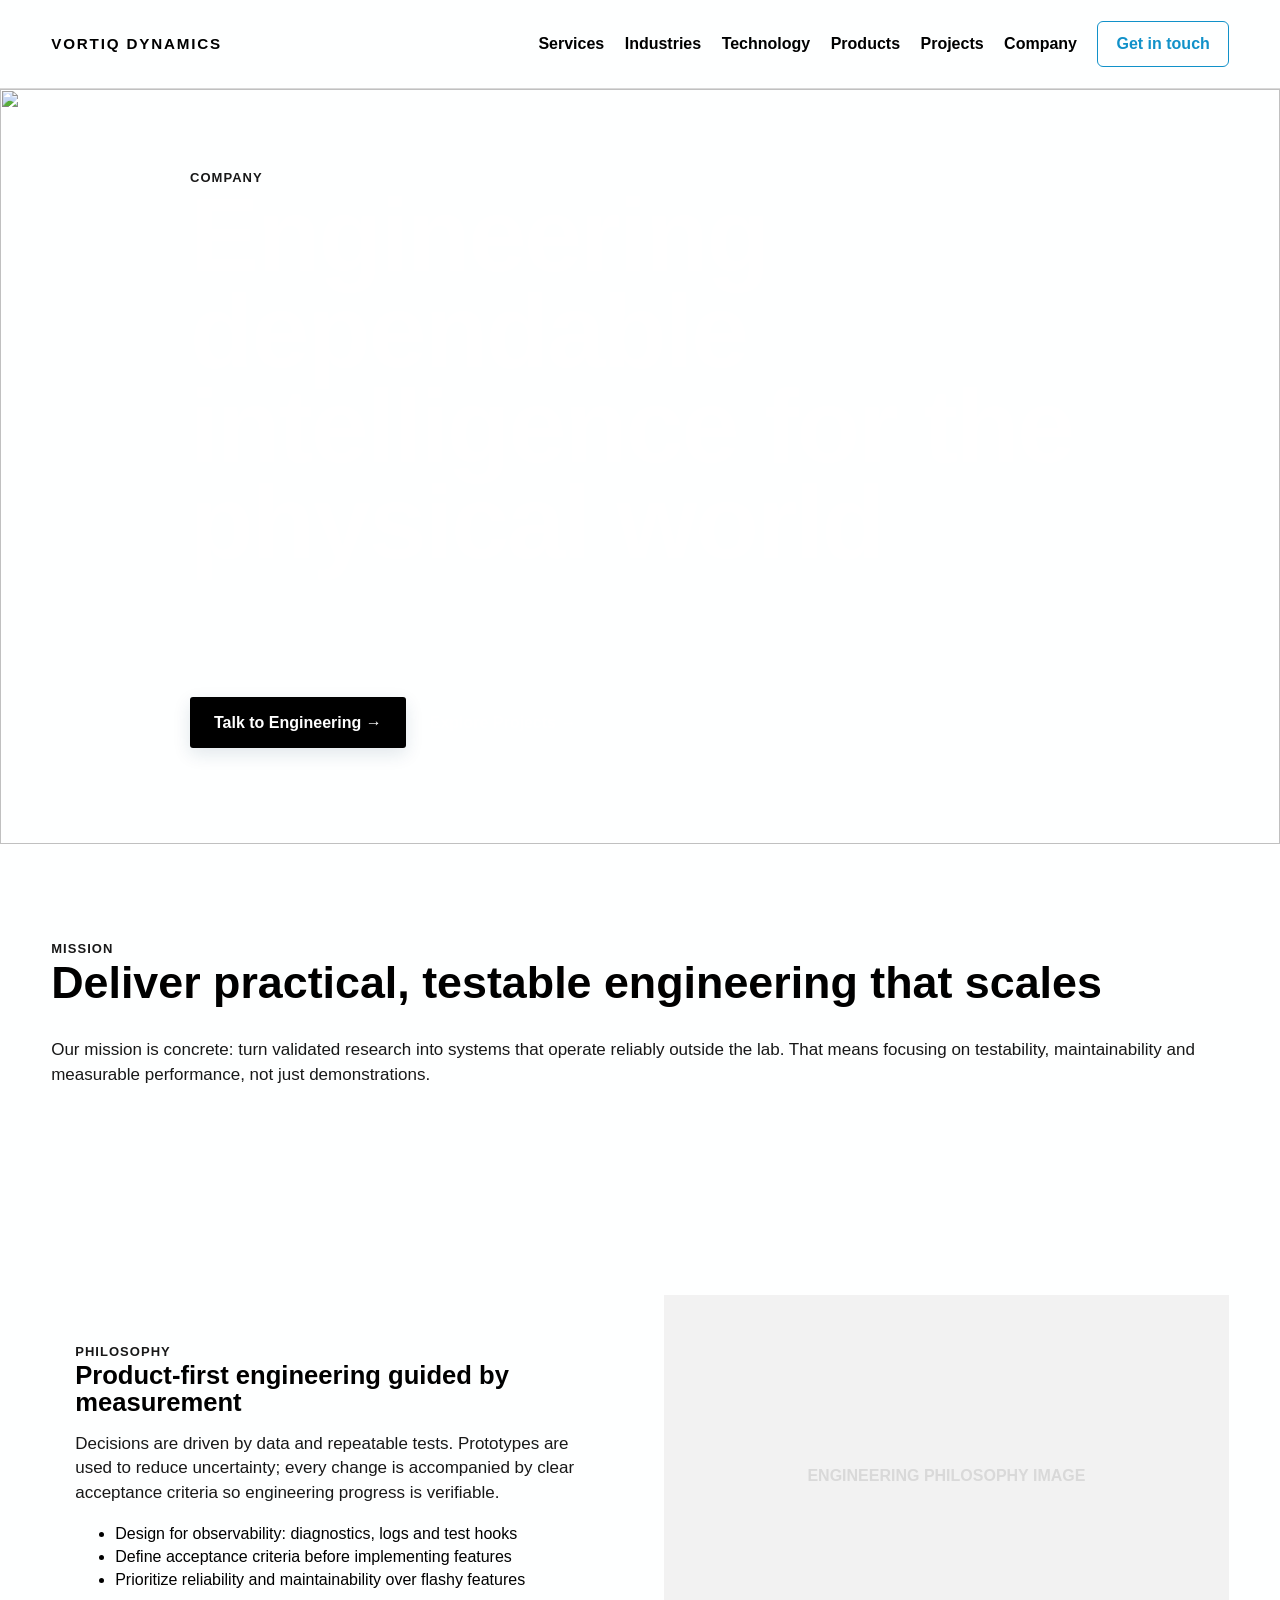
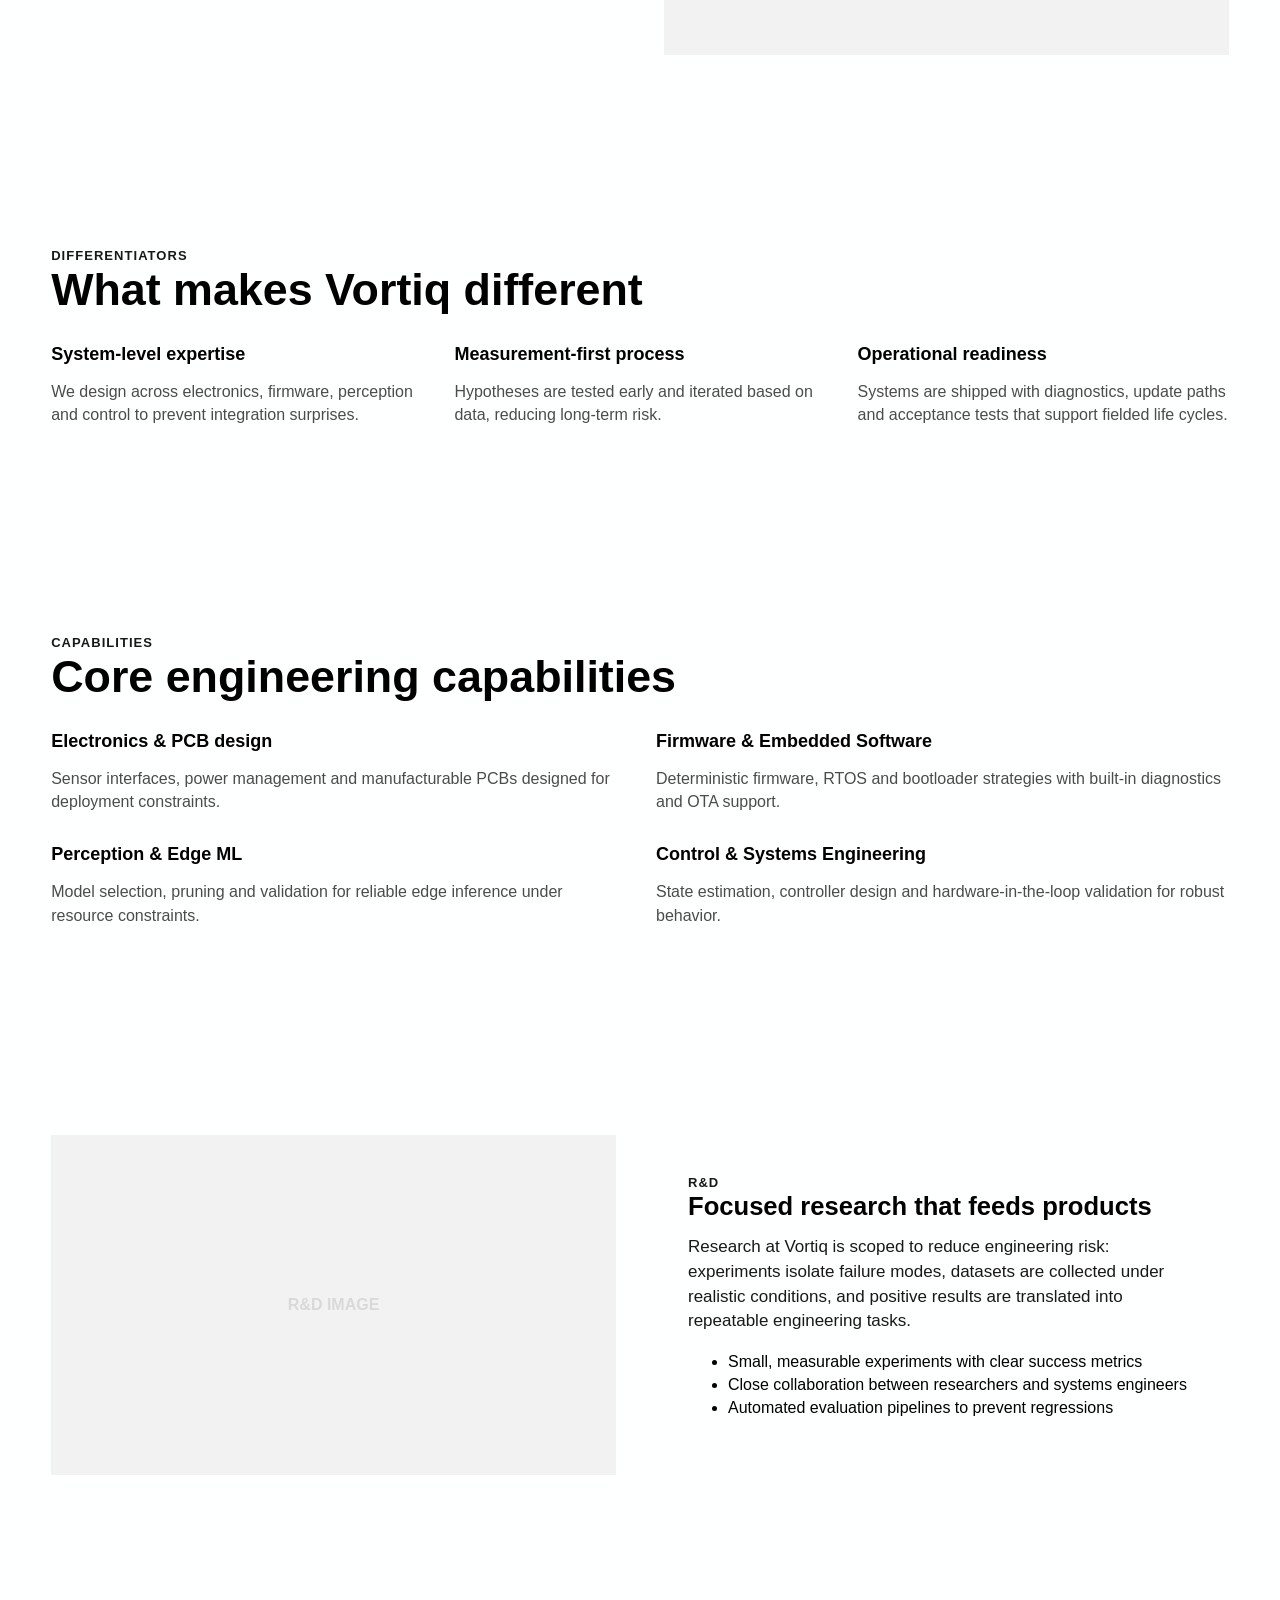
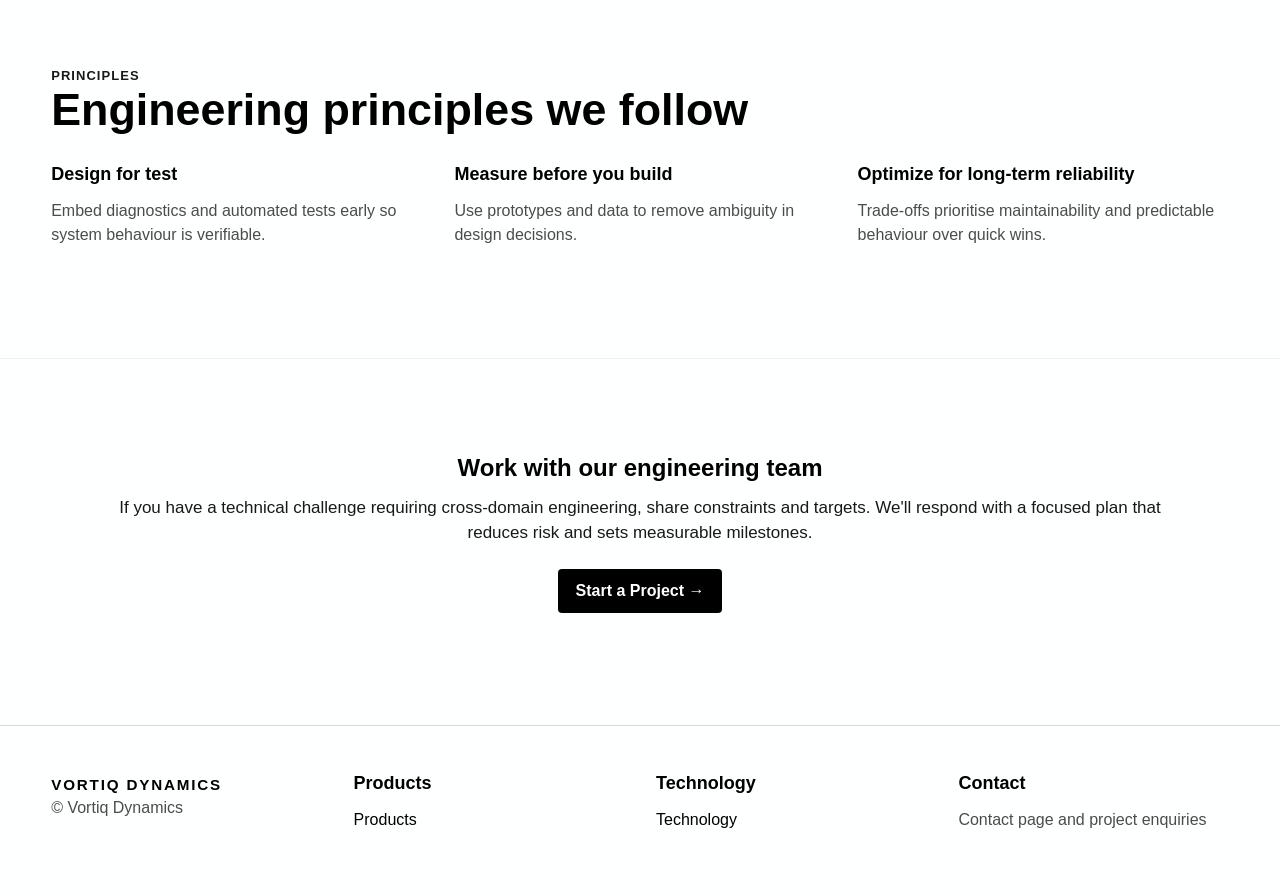
==== company.html @ 0e13fa09 "Update responsive navbar v3" ====
﻿<!doctype html>
<html lang="en">
<head>
  <meta charset="utf-8">
  <meta name="viewport" content="width=device-width,initial-scale=1">
  <title>Company — Vortiq Dynamics</title>
  <meta name="description" content="Vortiq Dynamics: mission, engineering philosophy, R&D approach and principles for building dependable engineered systems.">
  <link rel="stylesheet" href="css/style.css">
</head>
<body>
 <header class="site-header" role="banner">
    <div class="container site-header__inner">
      <div class="site-brand"><a href="index.html">VORTIQ DYNAMICS</a></div>

      <nav class="site-nav" role="navigation" aria-label="Primary navigation">
        <div class="nav-item has-dropdown">
          <button class="nav-link nav-trigger" type="button" aria-expanded="false" aria-controls="services-menu">
            Services
            <!--<span class="nav-chevron" aria-hidden="true">▾</span>-->
          </button>

          <div id="services-menu" class="mega-menu mega-menu--services" role="menu" aria-label="Services menu">
            <div class="mega-menu__left">
              <button class="mega-menu__item is-active" type="button" data-target="panel-electronics" aria-label="Electronic and hardware services">
                Electronics &amp; Hardware
                <span aria-hidden="true">→</span>
              </button>
              <button class="mega-menu__item" type="button" data-target="panel-embedded" aria-label="Embedded systems services">
                Embedded Systems
                <span aria-hidden="true">→</span>
              </button>
              <button class="mega-menu__item" type="button" data-target="panel-ai" aria-label="AI and perception services">
                AI &amp; Perception
                <span aria-hidden="true">→</span>
              </button>
              <button class="mega-menu__item" type="button" data-target="panel-robotics" aria-label="Robotics and control services">
                Robotics &amp; Control
                <span aria-hidden="true">→</span>
              </button>
              <button class="mega-menu__item" type="button" data-target="panel-connectivity" aria-label="Connectivity and edge services">
                Connectivity &amp; Edge
                <span aria-hidden="true">→</span>
              </button>
              <button class="mega-menu__item" type="button" data-target="panel-software" aria-label="Software and platforms services">
                Software &amp; Platforms
                <span aria-hidden="true">→</span>
              </button>
            </div>

            <div class="mega-menu__right">
              <div id="panel-electronics" class="mega-menu__panel is-visible">
                <a href="solutions.html">Electronic System Design</a>
                <a href="solutions.html">Embedded Hardware Design</a>
                <a href="solutions.html">PCB Design &amp; Layout</a>
                <a href="solutions.html">Power Electronics</a>
                <a href="solutions.html">FPGA Development</a>
              </div>
              <div id="panel-embedded" class="mega-menu__panel">
                <a href="technology.html">Firmware Development</a>
                <a href="technology.html">RTOS Development</a>
                <a href="technology.html">Device Drivers</a>
                <a href="technology.html">BSP &amp; Embedded Linux</a>
                <a href="technology.html">MCU Development</a>
              </div>
              <div id="panel-ai" class="mega-menu__panel">
                <a href="technology.html">Edge AI</a>
                <a href="technology.html">Computer Vision</a>
                <a href="technology.html">Sensor Fusion</a>
                <a href="technology.html">Machine Learning</a>
                <a href="technology.html">AI Model Deployment</a>
              </div>
              <div id="panel-robotics" class="mega-menu__panel">
                <a href="solutions.html">Motion Control</a>
                <a href="solutions.html">Motor Control</a>
                <a href="solutions.html">Autonomous Systems</a>
                <a href="solutions.html">Robotics Software</a>
                <a href="solutions.html">Control Systems</a>
              </div>
              <div id="panel-connectivity" class="mega-menu__panel">
                <a href="solutions.html">IoT Systems</a>
                <a href="solutions.html">Industrial Connectivity</a>
                <a href="solutions.html">Wireless Systems</a>
                <a href="solutions.html">Edge Gateways</a>
                <a href="solutions.html">Cloud / Edge Integration</a>
              </div>
              <div id="panel-software" class="mega-menu__panel">
                <a href="technology.html">Embedded Linux</a>
                <a href="technology.html">Application Software</a>
                <a href="technology.html">Edge Applications</a>
                <a href="technology.html">System Software</a>
                <a href="technology.html">Backend &amp; APIs</a>
              </div>
            </div>
          </div>
        </div>
        <div class="nav-item has-dropdown">
          <button class="nav-link nav-trigger" type="button" aria-expanded="false" aria-controls="industries-menu">
            Industries
            <!--<span class="nav-chevron" aria-hidden="true">▾</span>-->
          </button>

          <div id="industries-menu" class="mega-menu mega-menu--industries" role="menu" aria-label="Industries menu">
            <div class="mega-menu__left mega-menu__left--compact">
              <button class="mega-menu__item is-active" type="button" data-target="industry-manufacturing">Manufacturing</button>
              <button class="mega-menu__item" type="button" data-target="industry-energy">Energy</button>
              <button class="mega-menu__item" type="button" data-target="industry-mobility">Mobility</button>
              <button class="mega-menu__item" type="button" data-target="industry-agriculture">Agriculture</button>
              <button class="mega-menu__item" type="button" data-target="industry-automation">Industrial Automation</button>
              <button class="mega-menu__item" type="button" data-target="industry-infrastructure">Smart Infrastructure</button>
            </div>

            <div class="mega-menu__right mega-menu__right--compact">
              <div id="industry-manufacturing" class="mega-menu__panel is-visible">
                <a href="industries.html">Production systems</a>
                <a href="industries.html">Precision automation</a>
                <a href="industries.html">Monitoring and control</a>
              </div>
              <div id="industry-energy" class="mega-menu__panel">
                <a href="industries.html">Grid diagnostics</a>
                <a href="industries.html">Field monitoring</a>
                <a href="industries.html">Energy system intelligence</a>
              </div>
              <div id="industry-mobility" class="mega-menu__panel">
                <a href="industries.html">Autonomous vehicle systems</a>
                <a href="industries.html">Mobility analytics</a>
                <a href="industries.html">Vehicle intelligence</a>
              </div>
              <div id="industry-agriculture" class="mega-menu__panel">
                <a href="industries.html">Precision agriculture</a>
                <a href="industries.html">Field sensing</a>
                <a href="industries.html">Connected operation systems</a>
              </div>
              <div id="industry-automation" class="mega-menu__panel">
                <a href="industries.html">Machine intelligence</a>
                <a href="industries.html">Process optimization</a>
                <a href="industries.html">Factory automation</a>
              </div>
              <div id="industry-infrastructure" class="mega-menu__panel">
                <a href="industries.html">Smart infrastructure</a>
                <a href="industries.html">Connected monitoring</a>
                <a href="industries.html">Critical systems analytics</a>
              </div>
            </div>
          </div>
        </div>
        <a class="nav-link" href="technology.html">Technology</a>
        <a class="nav-link" href="products.html">Products</a>
        <a class="nav-link" href="projects.html">Projects</a>
        <a class="nav-link" href="company.html">Company</a>
        <a href="contact.html" class="btn btn--nav-cta">Get in touch</a>
      </nav>

      <button class="nav-toggle" aria-controls="mobile-nav" aria-expanded="false" aria-label="Toggle navigation">
        <span class="bar"></span>
        <span class="bar"></span>
        <span class="bar"></span>
      </button>
    </div>

<div id="mobile-nav" class="mobile-nav" role="navigation" aria-label="Mobile primary navigation">

  <a href="technology.html">Technology</a>
  <a href="solutions.html">Solutions</a>
  <a href="products.html">Products</a>

  <!-- Mobile Services -->
  <div class="mobile-dropdown">

    <button class="mobile-dropdown-toggle" type="button" aria-expanded="false">
      <span>Services</span>
      <span class="mobile-dropdown-chevron">+</span>
    </button>

    <div class="mobile-dropdown-content">

      <button class="mobile-service-toggle" type="button" aria-expanded="false">
        <span>Electronics &amp; Hardware</span>
        <span>+</span>
      </button>

      <div class="mobile-service-content">
        <a href="solutions.html">Electronic System Design</a>
        <a href="solutions.html">Embedded Hardware Design</a>
        <a href="solutions.html">PCB Design &amp; Layout</a>
        <a href="solutions.html">Power Electronics</a>
        <a href="solutions.html">FPGA Development</a>
      </div>

      <button class="mobile-service-toggle" type="button" aria-expanded="false">
        <span>Embedded Systems</span>
        <span>+</span>
      </button>

      <div class="mobile-service-content">
        <a href="technology.html">Firmware Development</a>
        <a href="technology.html">RTOS Development</a>
        <a href="technology.html">Device Drivers</a>
        <a href="technology.html">BSP &amp; Embedded Linux</a>
        <a href="technology.html">MCU Development</a>
      </div>

      <button class="mobile-service-toggle" type="button" aria-expanded="false">
        <span>AI &amp; Perception</span>
        <span>+</span>
      </button>

      <div class="mobile-service-content">
        <a href="technology.html">Edge AI</a>
        <a href="technology.html">Computer Vision</a>
        <a href="technology.html">Sensor Fusion</a>
        <a href="technology.html">Machine Learning</a>
        <a href="technology.html">AI Model Deployment</a>
      </div>

      <button class="mobile-service-toggle" type="button" aria-expanded="false">
        <span>Robotics &amp; Control</span>
        <span>+</span>
      </button>

      <div class="mobile-service-content">
        <a href="solutions.html">Motion Control</a>
        <a href="solutions.html">Motor Control</a>
        <a href="solutions.html">Autonomous Systems</a>
        <a href="solutions.html">Robotics Software</a>
        <a href="solutions.html">Control Systems</a>
      </div>

      <button class="mobile-service-toggle" type="button" aria-expanded="false">
        <span>Connectivity &amp; Edge</span>
        <span>+</span>
      </button>

      <div class="mobile-service-content">
        <a href="solutions.html">IoT Systems</a>
        <a href="solutions.html">Industrial Connectivity</a>
        <a href="solutions.html">Wireless Systems</a>
        <a href="solutions.html">Edge Gateways</a>
        <a href="solutions.html">Cloud / Edge Integration</a>
      </div>

      <button class="mobile-service-toggle" type="button" aria-expanded="false">
        <span>Software &amp; Platforms</span>
        <span>+</span>
      </button>

      <div class="mobile-service-content">
        <a href="technology.html">Embedded Linux</a>
        <a href="technology.html">Application Software</a>
        <a href="technology.html">Edge Applications</a>
        <a href="technology.html">System Software</a>
        <a href="technology.html">Backend &amp; APIs</a>
      </div>

    </div>
  </div>


  <!-- Mobile Industries -->
  <div class="mobile-dropdown">

    <button class="mobile-dropdown-toggle" type="button" aria-expanded="false">
      <span>Industries</span>
      <span class="mobile-dropdown-chevron">+</span>
    </button>

    <div class="mobile-dropdown-content">

      <a href="industries.html">Manufacturing</a>
      <a href="industries.html">Energy</a>
      <a href="industries.html">Mobility</a>
      <a href="industries.html">Agriculture</a>
      <a href="industries.html">Industrial Automation</a>
      <a href="industries.html">Smart Infrastructure</a>

    </div>
  </div>


  <a href="projects.html">Projects</a>
  <a href="company.html">Company</a>

  <a href="contact.html" class="btn btn--nav-cta mobile-contact">
    Get in touch
  </a>

</div>
  </header>
  <main>
    <!-- Hero -->
    <section class="hero" aria-labelledby="company-hero-heading">
      <div class="hero-background" aria-hidden="true">
        <img src="assets/images/company-hero.jpg" alt="" class="hero-bg-image">
      </div>
      <div class="hero-overlay" aria-hidden="true"></div>

      <div class="container hero-content">
        <div class="eyebrow">COMPANY</div>
        <h1 id="company-hero-heading" class="h-hero">Engineering dependable intelligence for the physical world</h1>
        <p class="lead">We design and deliver hardware, firmware and software that perform reliably where it matters: in production environments with constrained power, harsh conditions and strict safety requirements.</p>
        <p class="hero-ctas">
          <a href="contact.html" class="btn btn--primary">Talk to Engineering →</a>
          <a href="projects.html" class="btn btn--link">Explore Projects →</a>
        </p>
      </div>
    </section>

    <!-- Mission -->
    <section class="container" aria-labelledby="mission-heading" style="padding-top:var(--space-5xl);padding-bottom:var(--space-5xl);">
      <header class="section-heading">
        <div class="eyebrow">MISSION</div>
        <h2 id="mission-heading" class="h2">Deliver practical, testable engineering that scales</h2>
      </header>

      <p class="lead">Our mission is concrete: turn validated research into systems that operate reliably outside the lab. That means focusing on testability, maintainability and measurable performance, not just demonstrations.</p>
    </section>

    <!-- Engineering philosophy -->
    <section class="editorial-split container" aria-labelledby="philosophy-heading" style="padding-top:var(--space-5xl);padding-bottom:var(--space-5xl);">
      <div class="split-content">
        <div class="eyebrow">PHILOSOPHY</div>
        <h3 id="philosophy-heading" class="h3">Product-first engineering guided by measurement</h3>
        <p class="lead">Decisions are driven by data and repeatable tests. Prototypes are used to reduce uncertainty; every change is accompanied by clear acceptance criteria so engineering progress is verifiable.</p>
        <ul style="margin-top:var(--space-md);">
          <li>Design for observability: diagnostics, logs and test hooks</li>
          <li>Define acceptance criteria before implementing features</li>
          <li>Prioritize reliability and maintainability over flashy features</li>
        </ul>
      </div>

      <div class="split-image" aria-hidden="true">
        <div style="background:var(--color-light-gray);height:360px;display:flex;align-items:center;justify-content:center;color:var(--color-medium-gray);font-weight:600;">ENGINEERING PHILOSOPHY IMAGE</div>
      </div>
    </section>

    <!-- Differentiators -->
    <section class="container" aria-labelledby="diff-heading" style="padding-top:var(--space-5xl);padding-bottom:var(--space-5xl);">
      <header class="section-heading">
        <div class="eyebrow">DIFFERENTIATORS</div>
        <h2 id="diff-heading" class="h2">What makes Vortiq different</h2>
      </header>

      <div class="grid" style="margin-top:var(--space-lg);">
        <div style="grid-column:span 4;">
          <h4 class="h4">System-level expertise</h4>
          <p class="text-muted">We design across electronics, firmware, perception and control to prevent integration surprises.</p>
        </div>
        <div style="grid-column:span 4;">
          <h4 class="h4">Measurement-first process</h4>
          <p class="text-muted">Hypotheses are tested early and iterated based on data, reducing long-term risk.</p>
        </div>
        <div style="grid-column:span 4;">
          <h4 class="h4">Operational readiness</h4>
          <p class="text-muted">Systems are shipped with diagnostics, update paths and acceptance tests that support fielded life cycles.</p>
        </div>
      </div>
    </section>

    <!-- Core capabilities -->
    <section class="container" aria-labelledby="capabilities-heading" style="padding-top:var(--space-5xl);padding-bottom:var(--space-5xl);">
      <header class="section-heading">
        <div class="eyebrow">CAPABILITIES</div>
        <h2 id="capabilities-heading" class="h2">Core engineering capabilities</h2>
      </header>

      <div class="grid" style="margin-top:var(--space-lg);">
        <div style="grid-column:span 6;">
          <h4 class="h4">Electronics & PCB design</h4>
          <p class="text-muted">Sensor interfaces, power management and manufacturable PCBs designed for deployment constraints.</p>
        </div>
        <div style="grid-column:span 6;">
          <h4 class="h4">Firmware & Embedded Software</h4>
          <p class="text-muted">Deterministic firmware, RTOS and bootloader strategies with built-in diagnostics and OTA support.</p>
        </div>
        <div style="grid-column:span 6; margin-top:var(--space-md);">
          <h4 class="h4">Perception & Edge ML</h4>
          <p class="text-muted">Model selection, pruning and validation for reliable edge inference under resource constraints.</p>
        </div>
        <div style="grid-column:span 6; margin-top:var(--space-md);">
          <h4 class="h4">Control & Systems Engineering</h4>
          <p class="text-muted">State estimation, controller design and hardware-in-the-loop validation for robust behavior.</p>
        </div>
      </div>
    </section>

    <!-- R&D mindset -->
    <section class="editorial-split container" aria-labelledby="rnd-heading" style="padding-top:var(--space-5xl);padding-bottom:var(--space-5xl);">
      <div class="split-image" aria-hidden="true">
        <div style="background:var(--color-light-gray);height:340px;display:flex;align-items:center;justify-content:center;color:var(--color-medium-gray);font-weight:600;">R&amp;D IMAGE</div>
      </div>

      <div class="split-content">
        <div class="eyebrow">R&amp;D</div>
        <h3 id="rnd-heading" class="h3">Focused research that feeds products</h3>
        <p class="lead">Research at Vortiq is scoped to reduce engineering risk: experiments isolate failure modes, datasets are collected under realistic conditions, and positive results are translated into repeatable engineering tasks.</p>
        <ul style="margin-top:var(--space-md);">
          <li>Small, measurable experiments with clear success metrics</li>
          <li>Close collaboration between researchers and systems engineers</li>
          <li>Automated evaluation pipelines to prevent regressions</li>
        </ul>
      </div>
    </section>

    <!-- Company principles -->
    <section class="container" aria-labelledby="principles-heading" style="padding-top:var(--space-5xl);padding-bottom:var(--space-5xl);">
      <header class="section-heading">
        <div class="eyebrow">PRINCIPLES</div>
        <h2 id="principles-heading" class="h2">Engineering principles we follow</h2>
      </header>

      <div class="grid" style="margin-top:var(--space-lg);">
        <div style="grid-column:span 4;">
          <h4 class="h4">Design for test</h4>
          <p class="text-muted">Embed diagnostics and automated tests early so system behaviour is verifiable.</p>
        </div>
        <div style="grid-column:span 4;">
          <h4 class="h4">Measure before you build</h4>
          <p class="text-muted">Use prototypes and data to remove ambiguity in design decisions.</p>
        </div>
        <div style="grid-column:span 4;">
          <h4 class="h4">Optimize for long-term reliability</h4>
          <p class="text-muted">Trade-offs prioritise maintainability and predictable behaviour over quick wins.</p>
        </div>
      </div>
    </section>

    <!-- CTA -->
    <section class="cta-block" aria-labelledby="company-cta" style="padding-top:var(--space-5xl);padding-bottom:var(--space-5xl);">
      <div class="container">
        <h2 id="company-cta" class="cta-title">Work with our engineering team</h2>
        <p class="lead">If you have a technical challenge requiring cross-domain engineering, share constraints and targets. We'll respond with a focused plan that reduces risk and sets measurable milestones.</p>
        <p style="margin-top:var(--space-lg);"><a href="contact.html" class="btn btn--primary">Start a Project →</a></p>
      </div>
    </section>

  </main>

  <footer class="site-footer" role="contentinfo">
    <div class="container">
      <div class="footer-columns">
        <div>
          <div class="site-brand">VORTIQ DYNAMICS</div>
          <p class="text-muted">© Vortiq Dynamics</p>
        </div>
        <div>
          <h4 class="h4">Products</h4>
          <nav aria-label="Footer products"><a href="products.html">Products</a></nav>
        </div>
        <div>
          <h4 class="h4">Technology</h4>
          <nav aria-label="Footer technology"><a href="technology.html">Technology</a></nav>
        </div>
        <div>
          <h4 class="h4">Contact</h4>
          <p class="text-muted">Contact page and project enquiries</p>
        </div>
      </div>
    </div>
  </footer>

  <script src="js/main.js"></script>
</body>
</html>
---- css/style.css ----
﻿/*
  Vortiq Dynamics — Central stylesheet
  Implements design tokens, reset/base, typography, spacing, layout, components
  Follow design.md strictly: light-only, editorial, product-first, deep-tech
*/
:root{
  /* Color system (design.md) */
  --color-background: #FEFFFF;
  /*--color-text: #0E3659;*/
  --color-text: #000000;
  --color-accent: #1191C9;
  --color-black: #000000;
  --color-light-gray: #F2F2F2;
  --color-medium-gray: #D9D9D9;

  /* Layout tokens */
  --container-width: 1440px;
  --page-padding: clamp(20px, 4vw, 64px);

  /* Spacing scale */
  --space-xxs: 4px;
  --space-xs: 8px;
  --space-sm: 12px;
  --space-md: 16px;
  --space-lg: 24px;
  --space-xl: 32px;
  --space-xxl: 48px;
  --space-3xl: 64px;
  --space-4xl: 80px;
  --space-5xl: 96px;
  --space-6xl: 120px;
  --space-7xl: 160px;

  /* Radii */
  --radius-sm: 2px;
  --radius-md: 4px;

  /* Type scale */
  --font-family-system: "Inter", "Helvetica Neue", Helvetica, Arial, sans-serif;
  --type-body: 1rem; /* 16px */
  --type-lead: 1.0625rem; /* 17px */
  --type-small: 0.875rem; /* 14px */
  --type-eyebrow: 0.8125rem; /* 13px */

  --line-height-normal: 1.45;
  --line-height-tight: 1.15;

  /* Breakpoints */
  --bp-tablet: 768px;
  --bp-desktop: 1024px;
  --bp-widescreen: 1440px;

  /* Misc */
  --border-light: 1px solid var(--color-medium-gray);
  --transition-fast: 180ms;
  --transition-medium: 320ms;
}

/* Reset / base styles (simple, accessible) */
*,
*::before,
*::after{box-sizing: border-box}
html,body{height:100%}
html{font-family:var(--font-family-system);font-size:16px;background:var(--color-background);color:var(--color-text);-webkit-font-smoothing:antialiased;-moz-osx-font-smoothing:grayscale}
body{margin:0;line-height:var(--line-height-normal);font-size:var(--type-body);font-weight:400}
img{max-width:100%;height:auto;display:block}
a{text-decoration:none;color:var(--color-text)}
button{font:inherit}

/* Utility: screen-reader only */
.sr-only{position:absolute!important;width:1px;height:1px;padding:0;margin:-1px;overflow:hidden;clip:rect(0 0 0 0);white-space:nowrap;border:0}

/* Container and grid */
.container{max-width:var(--container-width);padding-left:var(--page-padding);padding-right:var(--page-padding);margin-left:auto;margin-right:auto}

.grid{display:grid;grid-template-columns:repeat(12,1fr);grid-column-gap:var(--space-xl)}
.row{display:flex;flex-wrap:wrap;margin-left:-var(--space-md);margin-right:-var(--space-md)}
.col{padding-left:var(--space-md);padding-right:var(--space-md)}

/* Responsive adjustments */
@media (max-width: calc(var(--bp-desktop) - 1px)){
  .grid{grid-column-gap:var(--space-lg)}
}
@media (max-width: calc(var(--bp-tablet) - 1px)){
  .grid{grid-template-columns:1fr}
  .container{padding-left:20px;padding-right:20px}
}

/* Typography helpers */
h1,h2,h3,h4{color:var(--color-text);margin:0 0 var(--space-md) 0;font-family:var(--font-family-system);line-height:1.05}
p{margin:0 0 var(--space-md) 0}
.eyebrow{text-transform:uppercase;letter-spacing:0.08em;font-weight:600;font-size:var(--type-eyebrow);color:var(--color-black);opacity:0.9}
.lead{font-size:var(--type-lead);color:var(--color-text);opacity:0.9}

/* Heading scale (desktop-first, fluid where suggested) */
.h-hero{font-weight:700;font-size:clamp(3.5rem,7vw,6rem);line-height:0.98;letter-spacing:-0.02em}
.h1{font-weight:700;font-size:clamp(2.5rem,5.2vw,4.5rem)}
.h2{font-weight:700;font-size:clamp(1.9rem,3.6vw,2.8rem)}
.h3{font-weight:600;font-size:1.6rem}
.h4{font-weight:600;font-size:1.125rem}

/* Links and focus */
a:focus,a:active,button:focus{outline:3px solid var(--color-accent);outline-offset:2px}

/* Header / Navigation */
.site-header{
  background:var(--color-background);
  border-bottom:1px solid var(--color-medium-gray);
  position:sticky;
  top:0;
  z-index:80;
}
.site-header__inner{
  display:flex;
  align-items:center;
  justify-content:space-between;
  min-height:88px;
}
.site-brand{font-weight:700;letter-spacing:0.12em;color:var(--color-text);font-size:0.95rem}
.site-brand a{color:var(--color-text)}
.site-brand a:hover{color:var(--color-accent)}

.site-nav{display:flex;align-items:center;gap:clamp(0.75rem, 1.6vw, 1.8rem);position:relative}
.nav-item{position:relative}
.nav-link{appearance:none;background:none;border:0;color:var(--color-text);padding:10px 0;font:inherit;font-weight:600;font-size:1rem;cursor:pointer;display:inline-flex;align-items:center;gap:0.4rem;transition:color var(--transition-fast) ease}
.nav-link:hover,.nav-link:focus-visible,.nav-item:hover > .nav-link,.nav-item:focus-within > .nav-link{color:var(--color-accent)}
.nav-chevron{display:inline-block;transition:transform var(--transition-fast) ease;font-size:0.8em}
.nav-item.is-open .nav-chevron,
.nav-item:hover .nav-chevron,
.nav-item:focus-within .nav-chevron{transform:rotate(180deg)}

.mega-menu{
  position:absolute;
  top:100%;
  left:50%;
  transform:translateX(-50%) translateY(10px);
  display:grid;
  grid-template-columns: 320px minmax(0, 1fr);
  width:min(760px, calc(100vw - 56px));
  min-height:420px;
  background:#fff;
  border:1px solid var(--color-medium-gray);
  box-shadow:0 14px 34px rgba(0,0,0,0.08);
  opacity:0;
  visibility:hidden;
  pointer-events:none;
  transition:opacity var(--transition-medium) ease, transform var(--transition-medium) ease, visibility var(--transition-medium) ease;
  z-index:100;
}
.nav-item.is-open .mega-menu{
  opacity:1;
  visibility:visible;
  pointer-events:auto;
  transform:translateX(-50%);
}

.mega-menu__left{
  background:#0D1D2B;
  color:#fff;
  padding:18px 0;
}
.mega-menu__left--compact{padding-top:12px;padding-bottom:12px}
.mega-menu__item{
  width:100%;
  border:0;
  background:transparent;
  color:#fff;
  text-align:left;
  padding:13px 22px 13px 24px;
  display:flex;
  align-items:center;
  justify-content:space-between;
  gap:0.5rem;
  font:inherit;
  font-weight:500;
  cursor:pointer;
  transition:background var(--transition-fast) ease, color var(--transition-fast) ease;
}
.mega-menu__item:hover,
.mega-menu__item.is-active{
  background:rgba(17,145,201,0.12);
  color:var(--color-accent);
}
.mega-menu__right{padding:12px 0 10px;background:#fff}
.mega-menu__right--compact{padding-top:8px}
.mega-menu__panel{display:none;padding:10px 28px 16px}
.mega-menu__panel.is-visible{display:block}
.mega-menu__panel a{display:block;padding:10px 0;color:var(--color-text);font-weight:500}
.mega-menu__panel a:hover{color:var(--color-accent)}

/* Nav toggle (mobile) */
.nav-toggle{display:none;background:none;border:0;padding:8px;cursor:pointer}
.nav-toggle .bar{display:block;width:22px;height:2px;background:var(--color-text);margin:5px 0;border-radius:1px}

@media (max-width: calc(var(--bp-tablet) - 1px)){
  .site-nav{display:none}
  .nav-toggle{display:inline-flex}
}

/* Mobile navigation panel */
.mobile-nav{display:none;position:absolute;left:0;right:0;top:100%;background:var(--color-background);border-bottom:1px solid var(--color-medium-gray);padding:var(--space-lg)}
.mobile-nav.open{display:block}
.mobile-nav a{display:block;padding:var(--space-sm) 0;color:var(--color-text);font-weight:600}
.mobile-nav a:hover{color:var(--color-accent)}
/* Mobile dropdown navigation */

.mobile-dropdown{
  border-top:1px solid var(--color-medium-gray);
}

.mobile-dropdown-toggle,
.mobile-service-toggle{
  width:100%;
  border:0;
  background:transparent;
  color:var(--color-text);
  cursor:pointer;
  display:flex;
  align-items:center;
  justify-content:space-between;
  text-align:left;
}

.mobile-dropdown-toggle{
  padding:16px 0;
  font-weight:600;
  font-size:1rem;
}

.mobile-dropdown-toggle:hover,
.mobile-dropdown-toggle:focus-visible{
  color:var(--color-accent);
}

.mobile-dropdown-chevron{
  font-size:1.3rem;
  line-height:1;
  transition:transform var(--transition-fast) ease;
}

.mobile-dropdown.is-open .mobile-dropdown-chevron{
  transform:rotate(45deg);
}

.mobile-dropdown-content{
  display:none;
  padding:0 0 10px 16px;
}

.mobile-dropdown.is-open .mobile-dropdown-content{
  display:block;
}

.mobile-dropdown-content > a{
  display:block;
  padding:11px 0;
  color:var(--color-text);
  font-size:0.95rem;
  font-weight:500;
}

.mobile-dropdown-content > a:hover{
  color:var(--color-accent);
}


/* Nested Services categories */

.mobile-service-toggle{
  padding:13px 0;
  font-size:0.95rem;
  font-weight:600;
  color:var(--color-text);
}

.mobile-service-toggle:hover,
.mobile-service-toggle:focus-visible{
  color:var(--color-accent);
}

.mobile-service-content{
  display:none;
  padding:0 0 8px 16px;
}

.mobile-service-toggle.is-open + .mobile-service-content{
  display:block;
}

.mobile-service-content a{
  display:block;
  padding:8px 0;
  color:var(--color-text);
  font-size:0.9rem;
  font-weight:400;
}

.mobile-service-content a:hover{
  color:var(--color-accent);
}

.mobile-contact{
  margin-top:18px;
  justify-content:center;
  width:100%;
}
/* Sticky / scroll state */
.site-header.is-scrolling{backdrop-filter:none;box-shadow:none;border-bottom:1px solid var(--color-medium-gray)}

/* Buttons */
.btn{display:inline-flex;align-items:center;gap:8px;border-radius:var(--radius-md);padding:10px 18px;font-weight:700;cursor:pointer;border:0;text-decoration:none}
.btn--primary{background:var(--color-text);color:#fff}
.btn--primary:hover{filter:brightness(0.95)}
.btn--secondary{background:transparent;color:var(--color-text);border:1px solid var(--color-medium-gray)}
.btn--link{background:transparent;color:var(--color-text);padding:0;border:0}
.btn--nav-cta{border:1px solid var(--color-accent);background:transparent;color:var(--color-accent);padding:10px 18px;border-radius:6px;transition:background var(--transition-fast) ease,color var(--transition-fast) ease}
.btn--nav-cta:hover,.btn--nav-cta:focus-visible{background:var(--color-accent);color:#fff}

/* Hero component */
.hero{
  position:relative;
  overflow:hidden;
  min-height:90vh; /* cinematic height */
  display:flex;
  align-items:center; /* vertically center content */
  padding-top:var(--space-4xl); /* keep some space from nav */
  padding-bottom:var(--space-4xl);
}

/* Full-bleed background element */
.hero-background{position:absolute;inset:0;z-index:0}
.hero-bg-image{width:100%;height:100%;object-fit:cover;object-position:center 35%;display:block}

/* Cinematic gradient overlay between image and content
   NOTE: gradient used by request; this slightly contradicts design.md's no-gradients rule.
*/
/*.hero-overlay{position:absolute;inset:0;z-index:1;pointer-events:none;
/* background: linear-gradient(90deg, rgba(251, 251, 251, 0.85) 0%,
 rgba(251, 251, 251, 0.85) 25%,
 rgba(14,54,89,0.40) 45%,
 rgba(14,54,89,0.12) 70%,
 rgba(14,54,89,0) 100%);*/
/*}*/
.hero {
    position: relative;
    min-height: 80vh;
    background-image:
      
    background-size: cover;
    background-position: center;
}
/* Hero content sits above the overlay */
.hero-content{position:relative;z-index:2;color:#fff;max-width:var(--container-width);padding-left:var(--page-padding);padding-right:var(--page-padding)}

/* Typography: headline */
.hero-content .h-hero{
  color: #fff;
  font-weight:800;
  line-height:0.92; /* tight */
  letter-spacing:-0.02em; /* slightly negative */
  max-width:900px; /* editorial measure */
  margin:0 0 var(--space-lg) 0;
  font-size: clamp(3.75rem, 9vw, 6.5rem); /* very large */
}

/* Description */
.hero-content .lead{
  color: rgba(255,255,255,0.92);
  font-size:1.125rem;
  max-width:700px;
  margin-top:var(--space-md);
}

/* CTAs inside hero: primary prominent, secondary minimal */
.hero-content .btn--primary{
  background:var(--color-text);
  color:#fff;
  padding:14px 24px;
  font-weight:800;
  border-radius:3px;
  box-shadow:0 6px 18px rgba(14,54,89,0.12);
}
.hero-content .btn--primary:hover{filter:brightness(0.98);transform:translateY(-1px)}
.hero-content .btn--primary:focus{outline:3px solid rgba(255,255,255,0.14);outline-offset:3px}

.hero-content .btn--link{color:rgba(255,255,255,0.92);font-weight:600;padding:0} 

/* Hero CTAs layout */
.hero-ctas{margin-top:var(--space-lg);display:flex;flex-wrap:wrap;gap:var(--space-lg);align-items:center}
@media (max-width: calc(var(--bp-tablet) - 1px)){
  .hero-ctas{flex-direction:column;align-items:flex-start;gap:var(--space-sm)}
}

/* Responsive adjustments */
@media (max-width: calc(var(--bp-desktop) - 1px)){
  .hero{min-height:72vh}
  .hero-content .h-hero{font-size:clamp(3rem,8vw,5rem)}
}

@media (max-width: calc(var(--bp-tablet) - 1px)){
  .hero{min-height:56vh;padding-top:var(--space-4xl);padding-bottom:var(--space-4xl)}
  .hero-content{padding-left:20px;padding-right:20px}
  .hero-content .h-hero{font-size:clamp(2.2rem,8vw,3.8rem);max-width:100%}
  .hero-content .lead{max-width:100%}
  .btn--primary{padding:12px 18px}
}

/* Section heading */
.section-heading{margin-bottom:var(--space-xl)}
.section-heading .title{margin-top:var(--space-xs);font-size:var(--type-lead)}

/* Editorial split section */
.editorial-split{display:grid;grid-template-columns:repeat(12,1fr);gap:var(--space-xxl);align-items:center}
.editorial-split .split-image{grid-column:span 6}
.editorial-split .split-content{grid-column:span 6;padding:var(--space-lg)}
@media (max-width: calc(var(--bp-tablet) - 1px)){
  .editorial-split{grid-template-columns:1fr}
  .editorial-split .split-image,.editorial-split .split-content{grid-column:1}
}

/* Product feature */
.product-feature{display:grid;grid-template-columns:1fr 1fr;gap:var(--space-xl);align-items:start;border-top:1px solid var(--color-light-gray);padding-top:var(--space-xxl);padding-bottom:var(--space-xxl)}
.product-feature .feature-visual{border-radius:var(--radius-md);overflow:hidden}
.product-feature .feature-body h3{margin-bottom:var(--space-md)}

/* Technology section */
.tech-list{display:grid;grid-template-columns:repeat(3,1fr);gap:var(--space-xl)}
.tech-item{background:transparent;border:1px solid var(--color-medium-gray);padding:var(--space-lg);border-radius:var(--radius-md)}
@media (max-width: calc(var(--bp-desktop) - 1px)){
  .tech-list{grid-template-columns:repeat(2,1fr)}
}
@media (max-width: calc(var(--bp-tablet) - 1px)){
  .tech-list{grid-template-columns:1fr}
}

/* Project card */
.project-card{border:1px solid var(--color-medium-gray);border-radius:var(--radius-md);overflow:hidden;background:#fff}
.project-card .card-media{height:200px;background:var(--color-light-gray)}
.project-card .card-body{padding:var(--space-lg)}
.project-card .tech-tags{display:flex;gap:8px;flex-wrap:wrap}
.tech-tag{font-size:0.75rem;padding:6px 8px;border-radius:4px;border:1px solid var(--color-medium-gray);color:var(--color-text)}

/* CTA block */
.cta-block{background:transparent;border-top:1px solid var(--color-light-gray);padding:var(--space-xxl);text-align:center}
.cta-block .cta-title{font-size:1.5rem;margin-bottom:var(--space-md)}

/* Footer */
.site-footer{border-top:1px solid var(--color-medium-gray);padding:var(--space-xxl) 0;background:var(--color-background)}
.site-footer .footer-columns{display:grid;grid-template-columns:repeat(4,1fr);gap:var(--space-xl)}
@media (max-width: calc(var(--bp-tablet) - 1px)){
  .site-footer .footer-columns{grid-template-columns:1fr}
}

/* Accessibility helpers */
:focus{outline-offset:3px}

/* Reduced motion */
@media (prefers-reduced-motion: reduce){
  *{transition:none!important;animation:none!important}
}

/* Small helpers */
.text-muted{color:var(--color-text);opacity:0.7}
.align-center{text-align:center}
.align-left{text-align:left}

/* End of stylesheet */
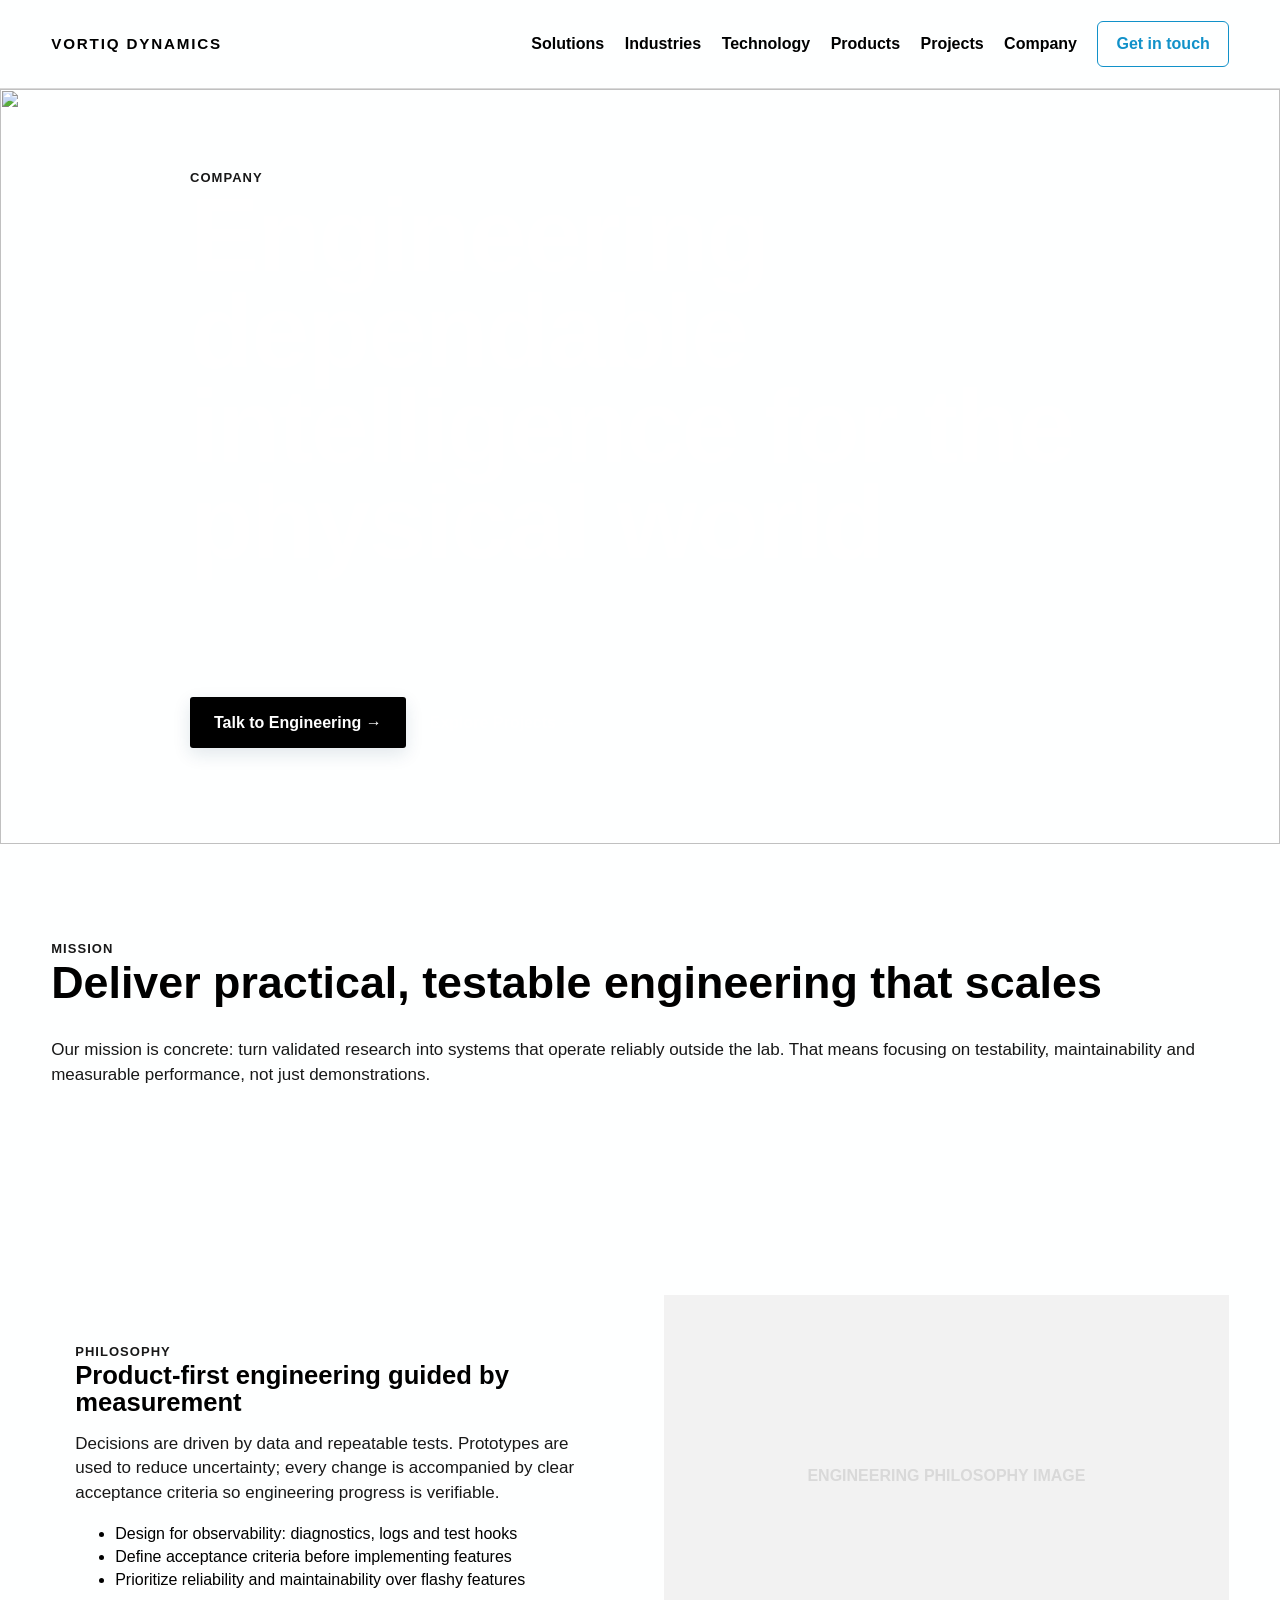
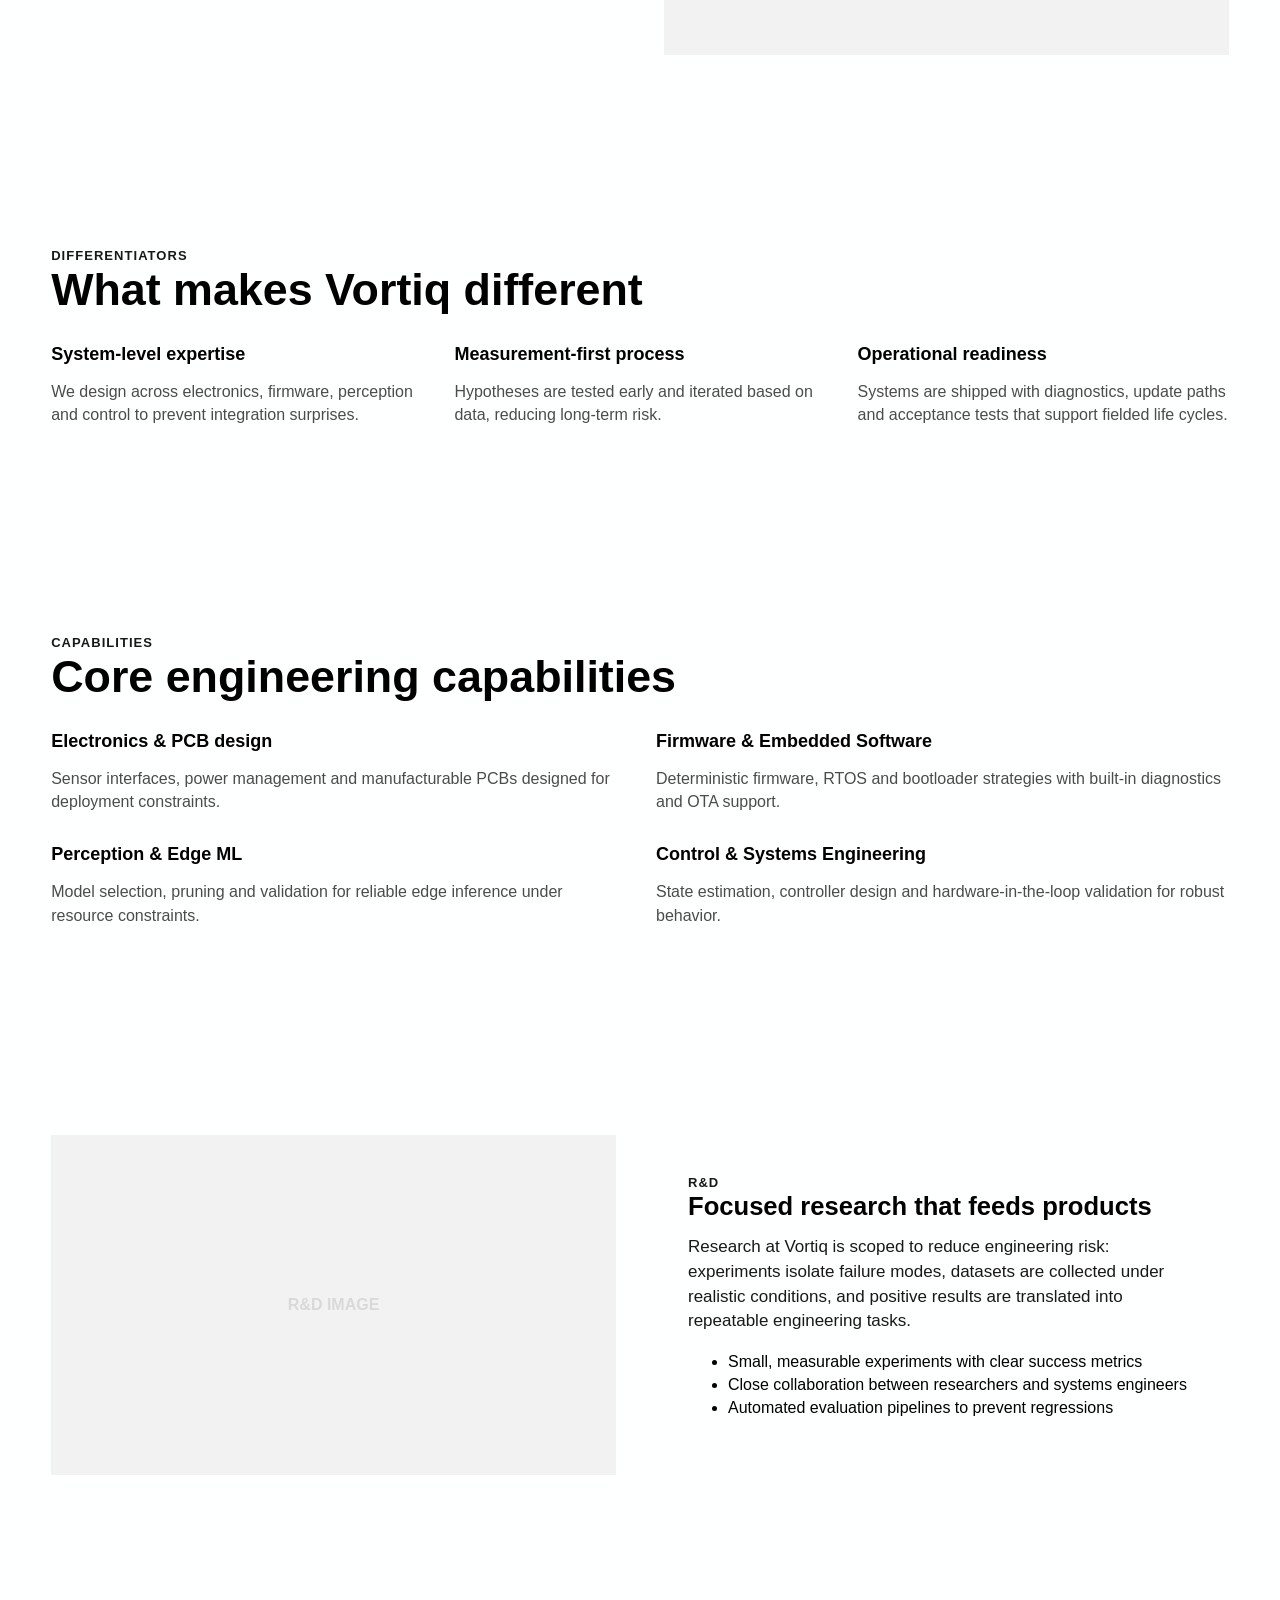
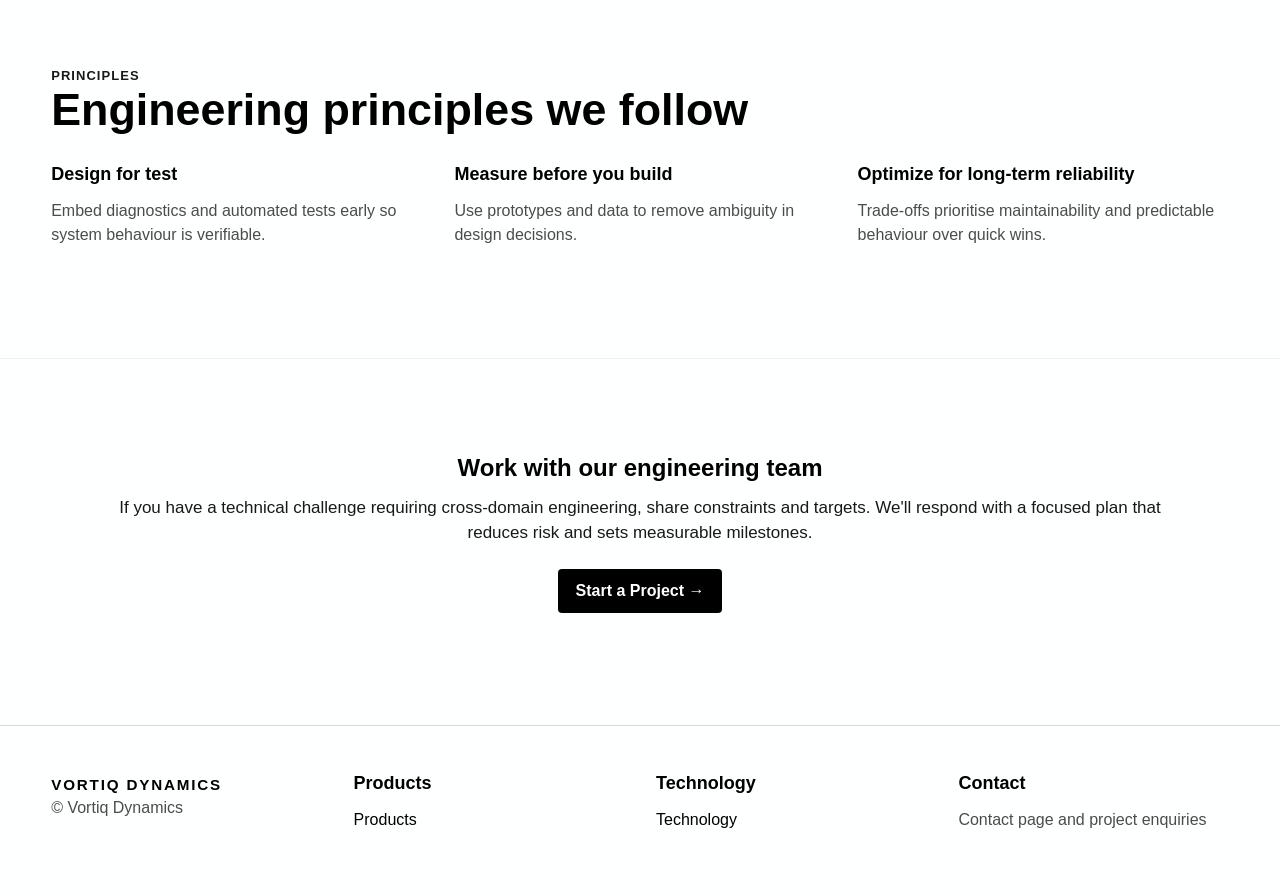
==== commit d6f046d9: "Update responsive navbar v3" ====
--- a/company.html
+++ b/company.html
@@ -15,7 +15,7 @@
       <nav class="site-nav" role="navigation" aria-label="Primary navigation">
         <div class="nav-item has-dropdown">
           <button class="nav-link nav-trigger" type="button" aria-expanded="false" aria-controls="services-menu">
-            Services
+            Solutions
             <!--<span class="nav-chevron" aria-hidden="true">▾</span>-->
           </button>
 
@@ -159,15 +159,13 @@
 
 <div id="mobile-nav" class="mobile-nav" role="navigation" aria-label="Mobile primary navigation">
 
-  <a href="technology.html">Technology</a>
-  <a href="solutions.html">Solutions</a>
-  <a href="products.html">Products</a>
+
 
   <!-- Mobile Services -->
   <div class="mobile-dropdown">
 
     <button class="mobile-dropdown-toggle" type="button" aria-expanded="false">
-      <span>Services</span>
+      <span>Solutions</span>
       <span class="mobile-dropdown-chevron">+</span>
     </button>
 
@@ -275,7 +273,9 @@
     </div>
   </div>
 
-
+  <a href="technology.html">Technology</a>
+  <a href="solutions.html">Solutions</a>
+  <a href="products.html">Products</a>
   <a href="projects.html">Projects</a>
   <a href="company.html">Company</a>
 
--- a/css/style.css
+++ b/css/style.css
@@ -465,3 +465,538 @@
 .align-left{text-align:left}
 
 /* End of stylesheet */
+/* =========================================================
+   MOBILE RESPONSIVE FIXES
+   ========================================================= */
+
+@media (max-width: 767px) {
+
+  /* ---------- GLOBAL ---------- */
+
+  html,
+  body {
+    width: 100%;
+    max-width: 100%;
+    overflow-x: hidden;
+  }
+
+  .container {
+    width: 100%;
+    max-width: 100%;
+    padding-left: 20px;
+    padding-right: 20px;
+  }
+
+
+  /* ---------- HEADER ---------- */
+
+  .site-header__inner {
+    min-height: 64px;
+    width: 100%;
+  }
+
+  .site-brand {
+    font-size: 0.78rem;
+    letter-spacing: 0.08em;
+    white-space: nowrap;
+  }
+
+  .site-nav {
+    display: none;
+  }
+
+  .nav-toggle {
+    display: flex;
+    flex-direction: column;
+    align-items: center;
+    justify-content: center;
+  }
+
+
+  /* ---------- MOBILE NAV ---------- */
+
+  .mobile-nav {
+    position: absolute;
+    top: 100%;
+    left: 0;
+    right: 0;
+
+    width: 100%;
+    max-height: calc(100vh - 64px);
+    overflow-y: auto;
+
+    padding: 20px;
+
+    background: var(--color-background);
+
+    border-bottom: 1px solid var(--color-medium-gray);
+
+    z-index: 999;
+  }
+
+  .mobile-nav.open {
+    display: block;
+  }
+
+  .mobile-nav > a {
+    width: 100%;
+    padding: 14px 0;
+    font-size: 1rem;
+  }
+
+
+  /* ---------- TYPOGRAPHY ---------- */
+
+  .h-hero {
+    font-size: clamp(2.5rem, 12vw, 4rem);
+    line-height: 0.95;
+  }
+
+  .h1 {
+    font-size: 2.3rem;
+  }
+
+  .h2 {
+    font-size: 2rem;
+    line-height: 1.05;
+  }
+
+  .h3 {
+    font-size: 1.35rem;
+  }
+
+  .h4 {
+    font-size: 1.05rem;
+  }
+
+  .lead {
+    font-size: 1rem;
+    line-height: 1.5;
+  }
+
+  .eyebrow {
+    font-size: 0.72rem;
+  }
+
+
+  /* ---------- HERO ---------- */
+
+  .hero {
+    min-height: 70vh;
+
+    padding-top: 60px;
+    padding-bottom: 60px;
+
+    align-items: flex-end;
+
+    background-position: center;
+  }
+
+  .hero-content {
+    width: 100%;
+    max-width: 100%;
+
+    padding-left: 20px;
+    padding-right: 20px;
+  }
+
+  .hero-content .h-hero {
+    width: 100%;
+    max-width: 100%;
+
+    font-size: clamp(2.7rem, 13vw, 4rem);
+
+    line-height: 0.92;
+  }
+
+  .hero-content .lead {
+    width: 100%;
+    max-width: 100%;
+
+    font-size: 1rem;
+  }
+
+  .hero-ctas {
+    flex-direction: column;
+    align-items: flex-start;
+
+    gap: 14px;
+  }
+
+
+  /* ---------- ALL 12-COLUMN GRIDS ---------- */
+
+  .grid {
+    display: grid;
+    grid-template-columns: 1fr !important;
+
+    gap: 28px;
+  }
+
+  .grid > * {
+    grid-column: 1 / -1 !important;
+
+    width: 100%;
+    max-width: 100%;
+  }
+
+
+  /* ---------- SECTION SPACING ---------- */
+
+  main section.container {
+    padding-top: 56px !important;
+    padding-bottom: 56px !important;
+  }
+
+  .section-heading {
+    margin-bottom: 32px;
+  }
+
+
+  /* ---------- CAPABILITIES ---------- */
+
+  .grid .h3 {
+    margin-bottom: 8px;
+  }
+
+
+  /* ---------- PRODUCT FEATURE ---------- */
+
+  .product-feature {
+    display: grid;
+
+    grid-template-columns: 1fr;
+
+    gap: 32px;
+
+    padding-top: 56px;
+    padding-bottom: 56px;
+  }
+
+  .product-feature .feature-body,
+  .product-feature .feature-visual {
+    width: 100%;
+  }
+
+  .product-feature .feature-visual > div {
+    width: 100%;
+    height: 220px !important;
+  }
+
+
+  /* ---------- TECHNOLOGY CARDS ---------- */
+
+  .tech-list {
+    display: grid;
+
+    grid-template-columns: 1fr;
+
+    gap: 16px;
+  }
+
+  .tech-item {
+    width: 100%;
+
+    padding: 20px;
+  }
+
+
+  /* ---------- PROJECT CARDS ---------- */
+
+  .project-card {
+    width: 100%;
+  }
+
+  .project-card .card-media {
+    width: 100%;
+    height: 200px;
+  }
+
+  .project-card .card-body {
+    padding: 20px;
+  }
+
+
+  /* ---------- ENGINEERING APPROACH ---------- */
+
+  ol {
+    padding-left: 22px;
+  }
+
+
+  /* ---------- FINAL CTA ---------- */
+
+  .cta-block {
+    width: 100%;
+
+    padding: 56px 20px;
+  }
+
+  .cta-block .container {
+    padding-left: 0;
+    padding-right: 0;
+  }
+
+  .cta-block .cta-title {
+    font-size: 2rem;
+  }
+
+
+  /* ---------- FOOTER ---------- */
+
+  .site-footer {
+    padding: 48px 0;
+  }
+
+  .site-footer .footer-columns {
+    grid-template-columns: 1fr;
+
+    gap: 32px;
+  }
+
+}
+
+
+
+/* =========================================================
+   TECHNOLOGY PAGE — MOBILE FIX
+   ========================================================= */
+
+@media (max-width: 767px) {
+
+    /* Technology editorial sections */
+    .editorial-split {
+        display: flex !important;
+        flex-direction: column !important;
+
+        width: 100%;
+        max-width: 100%;
+
+        gap: 32px !important;
+
+        padding-top: 56px !important;
+        padding-bottom: 56px !important;
+    }
+
+    .editorial-split .split-content {
+        order: 1;
+        width: 100%;
+        max-width: 100%;
+        padding: 0 !important;
+        box-sizing: border-box;
+    }
+
+    .editorial-split .split-image {
+        order: 2;
+        width: 100%;
+        max-width: 100%;
+        min-width: 0;
+        box-sizing: border-box;
+    }
+
+    .editorial-split .split-image > div {
+        width: 100% !important;
+        max-width: 100%;
+        height: 220px !important;
+        box-sizing: border-box;
+    }
+
+    .editorial-split .lead {
+        width: 100%;
+        max-width: 100%;
+        font-size: 1rem;
+        line-height: 1.55;
+        overflow-wrap: break-word;
+    }
+
+    .editorial-split ul {
+        width: 100%;
+        max-width: 100%;
+        padding-left: 20px;
+        box-sizing: border-box;
+    }
+
+    .editorial-split li {
+        margin-bottom: 10px;
+        overflow-wrap: break-word;
+    }
+
+
+    /* Technology section headings */
+    .section-heading {
+        width: 100%;
+        max-width: 100%;
+        margin-bottom: 28px;
+    }
+
+    .section-heading h2 {
+        width: 100%;
+        max-width: 100%;
+        font-size: clamp(2rem, 9vw, 2.7rem);
+        line-height: 1.05;
+        overflow-wrap: break-word;
+    }
+
+    .editorial-split h3,
+    .editorial-split .h3 {
+        font-size: clamp(1.4rem, 6vw, 1.8rem);
+        line-height: 1.1;
+        overflow-wrap: break-word;
+    }
+
+
+    /* Final CTA */
+    .cta-block {
+        width: 100%;
+        max-width: 100%;
+        padding: 56px 20px !important;
+        box-sizing: border-box;
+    }
+
+    .cta-block .container {
+        width: 100%;
+        max-width: 100%;
+        padding-left: 0 !important;
+        padding-right: 0 !important;
+    }
+
+    .cta-block .cta-title {
+        font-size: clamp(1.8rem, 8vw, 2.4rem);
+        line-height: 1.1;
+    }
+
+    .cta-block .lead {
+        width: 100%;
+        max-width: 100%;
+        font-size: 1rem;
+    }
+
+}
+/* =========================================================
+   TECHNOLOGY PAGE - FIX EDITORIAL SECTIONS ON MOBILE
+   ========================================================= */
+
+@media (max-width: 767px) {
+
+    .editorial-split {
+        display: grid !important;
+        grid-template-columns: minmax(0, 1fr) !important;
+        width: 100% !important;
+        max-width: 100% !important;
+        gap: 32px !important;
+
+        overflow: visible !important;
+    }
+
+    .editorial-split .split-content,
+    .editorial-split .split-image {
+        grid-column: 1 / -1 !important;
+
+        width: 100% !important;
+        max-width: 100% !important;
+        min-width: 0 !important;
+
+        box-sizing: border-box !important;
+    }
+
+    .editorial-split .split-content {
+        padding: 0 !important;
+        margin: 0 !important;
+    }
+
+    .editorial-split .split-image {
+        margin: 0 !important;
+        padding: 0 !important;
+    }
+
+    .editorial-split .split-image > div {
+        width: 100% !important;
+        max-width: 100% !important;
+        min-width: 0 !important;
+
+        height: 220px !important;
+
+        box-sizing: border-box !important;
+    }
+
+    /* Prevent long text from creating horizontal overflow */
+    .editorial-split h2,
+    .editorial-split h3,
+    .editorial-split p,
+    .editorial-split li {
+        max-width: 100% !important;
+        overflow-wrap: anywhere !important;
+        word-break: normal !important;
+    }
+
+    .editorial-split ul {
+        width: 100% !important;
+        max-width: 100% !important;
+        padding-left: 20px !important;
+        box-sizing: border-box !important;
+    }
+
+}
+/* =========================================================
+   MOBILE NAVIGATION ALIGNMENT
+   ========================================================= */
+
+@media (max-width: 767px) {
+
+    .mobile-nav {
+        width: 100%;
+        box-sizing: border-box;
+        padding: 20px !important;
+    }
+
+    /* Normal mobile navigation links */
+    .mobile-nav > a {
+        display: flex !important;
+        align-items: center;
+        justify-content: flex-start;
+
+        width: 100% !important;
+        min-height: 56px;
+
+        padding: 14px 0 !important;
+        margin: 0 !important;
+
+        box-sizing: border-box;
+
+        text-align: left;
+    }
+
+    /* Services / Industries rows */
+    .mobile-nav > .mobile-dropdown {
+        width: 100% !important;
+        margin: 0 !important;
+        box-sizing: border-box;
+    }
+
+    .mobile-dropdown-toggle {
+        display: flex !important;
+        align-items: center;
+        justify-content: space-between;
+
+        width: 100% !important;
+        min-height: 56px;
+
+        padding: 14px 0 !important;
+        margin: 0 !important;
+
+        box-sizing: border-box;
+
+        text-align: left;
+    }
+
+    /* Keep the text on the left */
+    .mobile-dropdown-toggle > span:first-child {
+        text-align: left;
+    }
+
+    /* Keep + on the far right */
+    .mobile-dropdown-toggle > span:last-child {
+        margin-left: auto;
+    }
+
+}
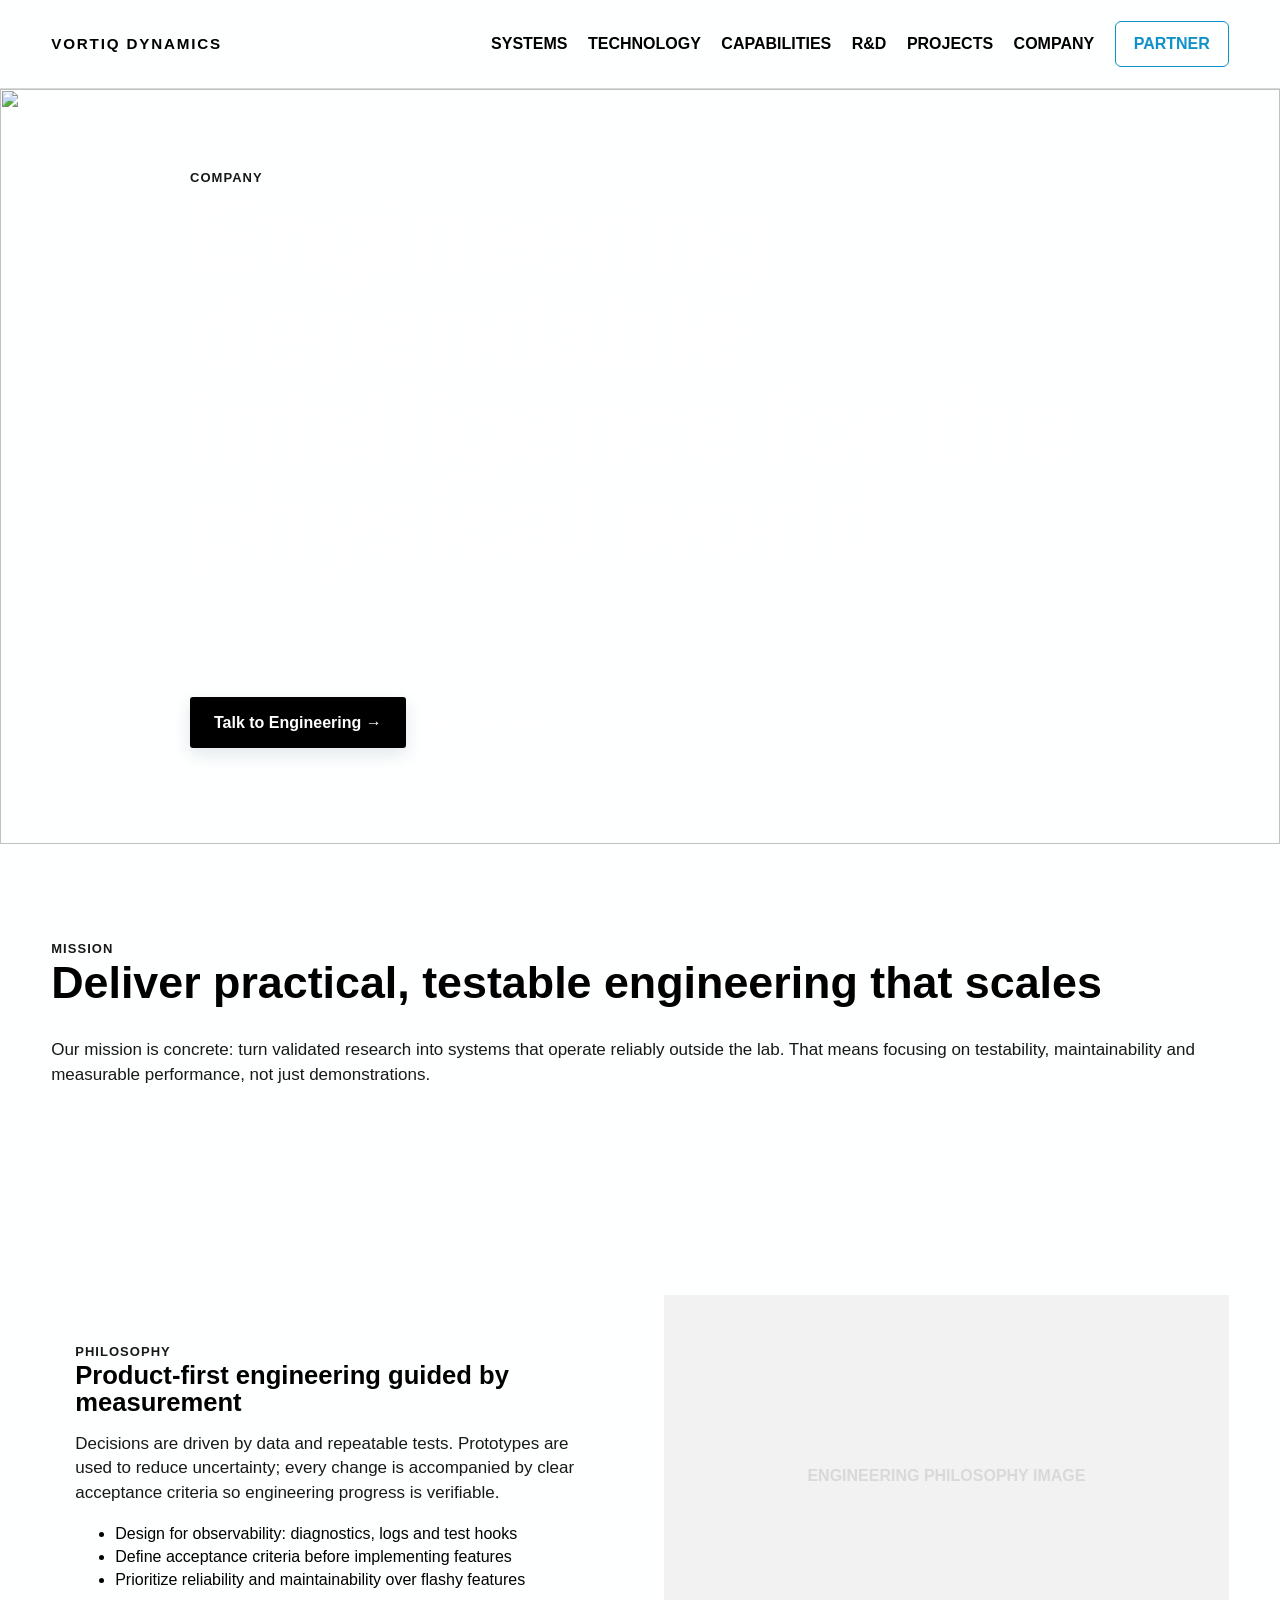
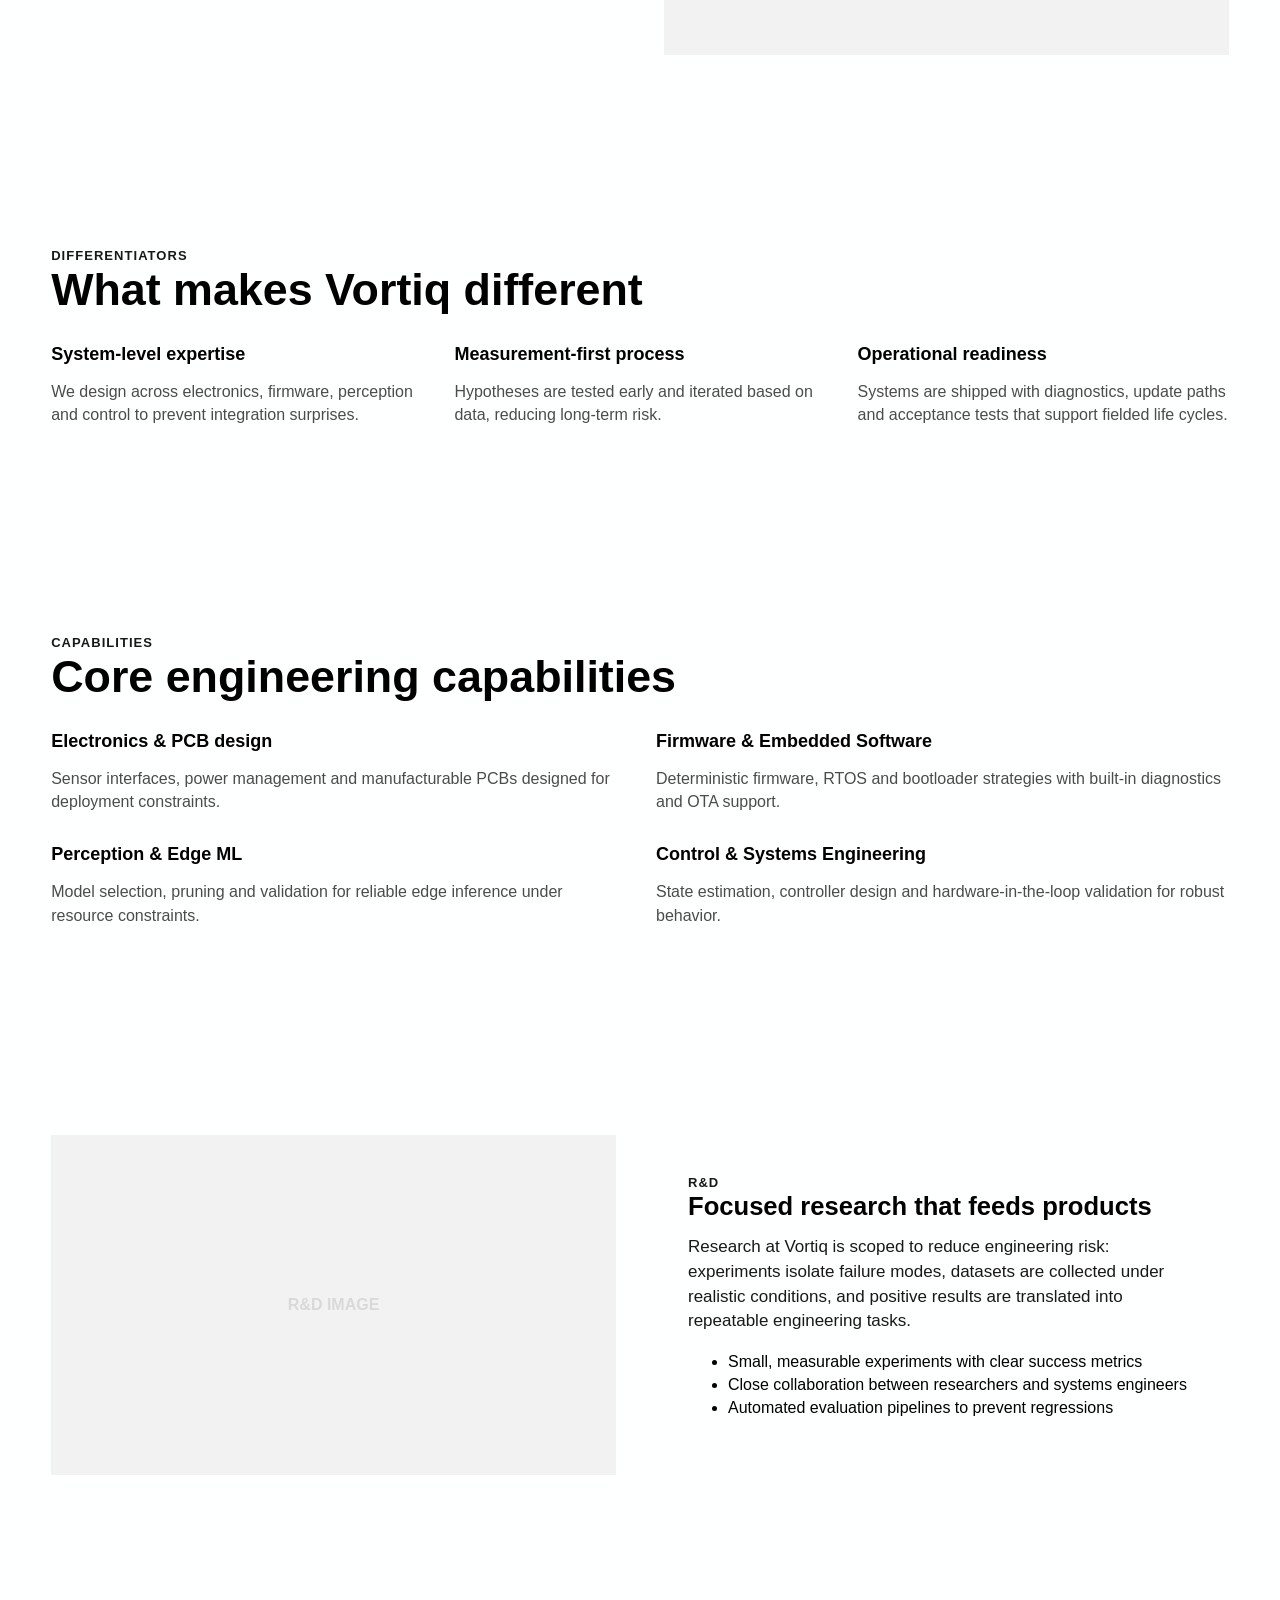
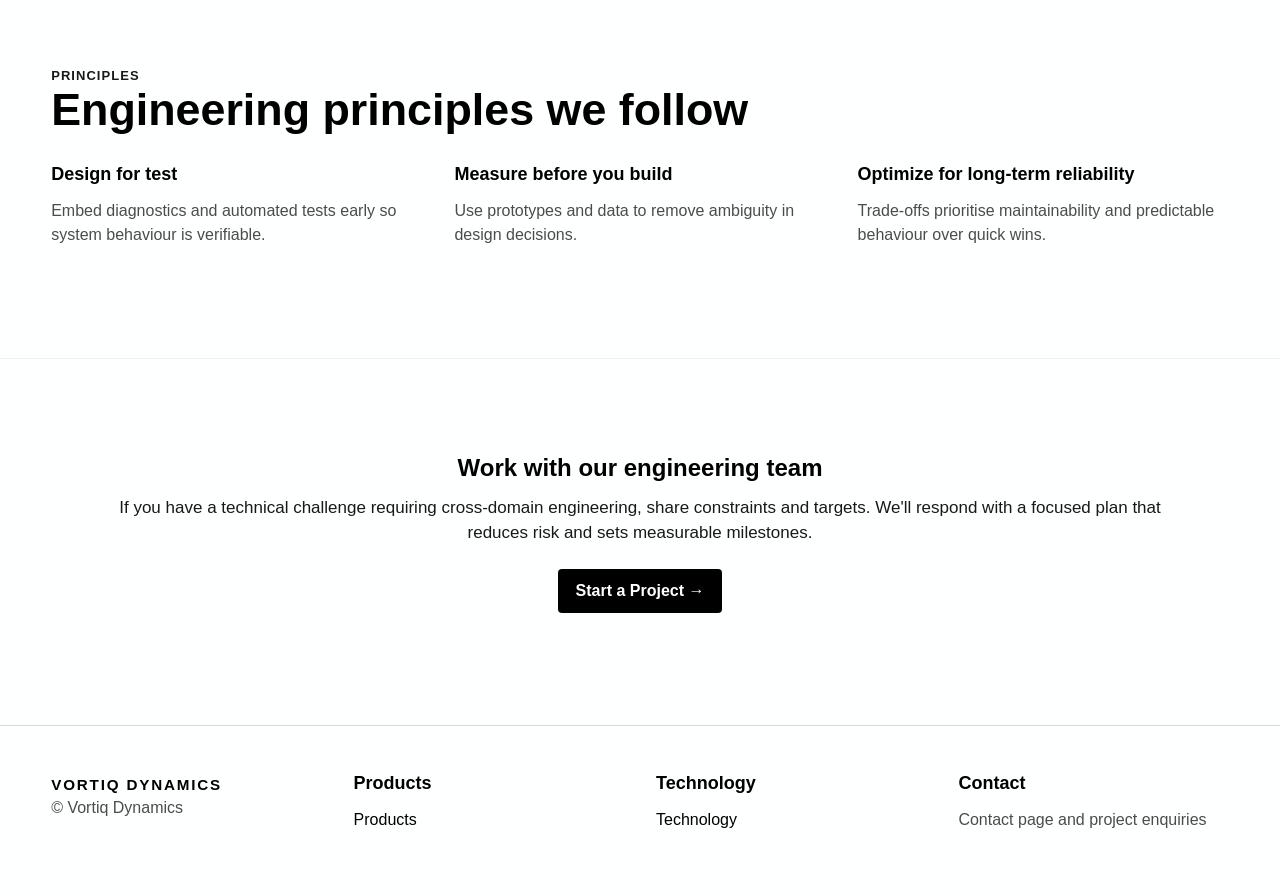
==== commit 3795e0fe: "chang nav bar v5" ====
--- a/company.html
+++ b/company.html
@@ -14,140 +14,475 @@
 
       <nav class="site-nav" role="navigation" aria-label="Primary navigation">
         <div class="nav-item has-dropdown">
-          <button class="nav-link nav-trigger" type="button" aria-expanded="false" aria-controls="services-menu">
-            Solutions
-            <!--<span class="nav-chevron" aria-hidden="true">▾</span>-->
+          <button class="nav-link nav-trigger" type="button" aria-expanded="false" aria-controls="systems-menu">
+            SYSTEMS
           </button>
 
-          <div id="services-menu" class="mega-menu mega-menu--services" role="menu" aria-label="Services menu">
-            <div class="mega-menu__left">
-              <button class="mega-menu__item is-active" type="button" data-target="panel-electronics" aria-label="Electronic and hardware services">
-                Electronics &amp; Hardware
-                <span aria-hidden="true">→</span>
-              </button>
-              <button class="mega-menu__item" type="button" data-target="panel-embedded" aria-label="Embedded systems services">
-                Embedded Systems
-                <span aria-hidden="true">→</span>
-              </button>
-              <button class="mega-menu__item" type="button" data-target="panel-ai" aria-label="AI and perception services">
-                AI &amp; Perception
-                <span aria-hidden="true">→</span>
-              </button>
-              <button class="mega-menu__item" type="button" data-target="panel-robotics" aria-label="Robotics and control services">
-                Robotics &amp; Control
-                <span aria-hidden="true">→</span>
-              </button>
-              <button class="mega-menu__item" type="button" data-target="panel-connectivity" aria-label="Connectivity and edge services">
-                Connectivity &amp; Edge
-                <span aria-hidden="true">→</span>
-              </button>
-              <button class="mega-menu__item" type="button" data-target="panel-software" aria-label="Software and platforms services">
-                Software &amp; Platforms
-                <span aria-hidden="true">→</span>
-              </button>
+          <div id="systems-menu" class="mega-menu mega-menu--systems" role="menu" aria-label="Systems menu">
+            <div class="systems-mega__header">
+              <div>
+                <div class="systems-mega__eyebrow">SYSTEMS</div>
+                <p class="systems-mega__intro">Intelligent systems engineered for the physical world.</p>
+              </div>
+              <a class="systems-mega__overview" href="solutions.html">Explore all systems →</a>
             </div>
 
-            <div class="mega-menu__right">
-              <div id="panel-electronics" class="mega-menu__panel is-visible">
-                <a href="solutions.html">Electronic System Design</a>
-                <a href="solutions.html">Embedded Hardware Design</a>
-                <a href="solutions.html">PCB Design &amp; Layout</a>
-                <a href="solutions.html">Power Electronics</a>
-                <a href="solutions.html">FPGA Development</a>
-              </div>
-              <div id="panel-embedded" class="mega-menu__panel">
-                <a href="technology.html">Firmware Development</a>
-                <a href="technology.html">RTOS Development</a>
-                <a href="technology.html">Device Drivers</a>
-                <a href="technology.html">BSP &amp; Embedded Linux</a>
-                <a href="technology.html">MCU Development</a>
-              </div>
-              <div id="panel-ai" class="mega-menu__panel">
-                <a href="technology.html">Edge AI</a>
-                <a href="technology.html">Computer Vision</a>
-                <a href="technology.html">Sensor Fusion</a>
-                <a href="technology.html">Machine Learning</a>
-                <a href="technology.html">AI Model Deployment</a>
-              </div>
-              <div id="panel-robotics" class="mega-menu__panel">
-                <a href="solutions.html">Motion Control</a>
-                <a href="solutions.html">Motor Control</a>
-                <a href="solutions.html">Autonomous Systems</a>
-                <a href="solutions.html">Robotics Software</a>
-                <a href="solutions.html">Control Systems</a>
-              </div>
-              <div id="panel-connectivity" class="mega-menu__panel">
-                <a href="solutions.html">IoT Systems</a>
-                <a href="solutions.html">Industrial Connectivity</a>
-                <a href="solutions.html">Wireless Systems</a>
-                <a href="solutions.html">Edge Gateways</a>
-                <a href="solutions.html">Cloud / Edge Integration</a>
-              </div>
-              <div id="panel-software" class="mega-menu__panel">
-                <a href="technology.html">Embedded Linux</a>
-                <a href="technology.html">Application Software</a>
-                <a href="technology.html">Edge Applications</a>
-                <a href="technology.html">System Software</a>
-                <a href="technology.html">Backend &amp; APIs</a>
-              </div>
+            <div class="systems-mega__grid">
+              <section class="systems-mega__group">
+                <h3>CONTROLLED ENVIRONMENT<br>SYSTEMS</h3>
+                <a href="solutions.html">Polyhouse Automation</a>
+                <a href="solutions.html">Vertical Farming</a>
+                <a href="solutions.html">Container Farming</a>
+                <a href="solutions.html">Environmental Intelligence</a>
+              </section>
+
+              <section class="systems-mega__group">
+                <h3>INDUSTRIAL INTELLIGENCE</h3>
+                <a href="solutions.html">Industrial Monitoring</a>
+                <a href="solutions.html">Machine Intelligence</a>
+                <a href="solutions.html">Process Automation</a>
+                <a href="solutions.html">Connected Equipment</a>
+              </section>
+
+              <section class="systems-mega__group">
+                <h3>AUTONOMOUS SYSTEMS</h3>
+                <a href="solutions.html">Machine Perception</a>
+                <a href="solutions.html">Autonomous Control</a>
+                <a href="solutions.html">Robotics</a>
+              </section>
+
+              <section class="systems-mega__group">
+                <h3>CONNECTED INFRASTRUCTURE</h3>
+                <a href="solutions.html">Sensor Networks</a>
+                <a href="solutions.html">Edge Infrastructure</a>
+                <a href="solutions.html">Remote Monitoring</a>
+                <a href="solutions.html">Intelligent Control</a>
+              </section>
             </div>
           </div>
         </div>
-        <div class="nav-item has-dropdown">
-          <button class="nav-link nav-trigger" type="button" aria-expanded="false" aria-controls="industries-menu">
-            Industries
-            <!--<span class="nav-chevron" aria-hidden="true">▾</span>-->
-          </button>
-
-          <div id="industries-menu" class="mega-menu mega-menu--industries" role="menu" aria-label="Industries menu">
-            <div class="mega-menu__left mega-menu__left--compact">
-              <button class="mega-menu__item is-active" type="button" data-target="industry-manufacturing">Manufacturing</button>
-              <button class="mega-menu__item" type="button" data-target="industry-energy">Energy</button>
-              <button class="mega-menu__item" type="button" data-target="industry-mobility">Mobility</button>
-              <button class="mega-menu__item" type="button" data-target="industry-agriculture">Agriculture</button>
-              <button class="mega-menu__item" type="button" data-target="industry-automation">Industrial Automation</button>
-              <button class="mega-menu__item" type="button" data-target="industry-infrastructure">Smart Infrastructure</button>
-            </div>
-
-            <div class="mega-menu__right mega-menu__right--compact">
-              <div id="industry-manufacturing" class="mega-menu__panel is-visible">
-                <a href="industries.html">Production systems</a>
-                <a href="industries.html">Precision automation</a>
-                <a href="industries.html">Monitoring and control</a>
-              </div>
-              <div id="industry-energy" class="mega-menu__panel">
-                <a href="industries.html">Grid diagnostics</a>
-                <a href="industries.html">Field monitoring</a>
-                <a href="industries.html">Energy system intelligence</a>
-              </div>
-              <div id="industry-mobility" class="mega-menu__panel">
-                <a href="industries.html">Autonomous vehicle systems</a>
-                <a href="industries.html">Mobility analytics</a>
-                <a href="industries.html">Vehicle intelligence</a>
-              </div>
-              <div id="industry-agriculture" class="mega-menu__panel">
-                <a href="industries.html">Precision agriculture</a>
-                <a href="industries.html">Field sensing</a>
-                <a href="industries.html">Connected operation systems</a>
-              </div>
-              <div id="industry-automation" class="mega-menu__panel">
-                <a href="industries.html">Machine intelligence</a>
-                <a href="industries.html">Process optimization</a>
-                <a href="industries.html">Factory automation</a>
-              </div>
-              <div id="industry-infrastructure" class="mega-menu__panel">
-                <a href="industries.html">Smart infrastructure</a>
-                <a href="industries.html">Connected monitoring</a>
-                <a href="industries.html">Critical systems analytics</a>
-              </div>
-            </div>
-          </div>
-        </div>
-        <a class="nav-link" href="technology.html">Technology</a>
-        <a class="nav-link" href="products.html">Products</a>
-        <a class="nav-link" href="projects.html">Projects</a>
-        <a class="nav-link" href="company.html">Company</a>
-        <a href="contact.html" class="btn btn--nav-cta">Get in touch</a>
+
+      <!-- Technology -->
+<div class="nav-item has-dropdown">
+  <button
+    class="nav-link nav-trigger"
+    type="button"
+    aria-expanded="false"
+    aria-controls="technology-menu"
+  >
+    TECHNOLOGY
+  </button>
+
+  <div
+    id="technology-menu"
+    class="mega-menu mega-menu--technology"
+    role="menu"
+    aria-label="Technology menu"
+  >
+
+    <!-- Header -->
+    <div class="technology-mega__header">
+      <div>
+        <div class="technology-mega__eyebrow">TECHNOLOGY</div>
+
+        <p class="technology-mega__intro">
+          The technologies that connect intelligence with the physical world.
+        </p>
+      </div>
+
+      <a
+        class="technology-mega__overview"
+        href="technology.html"
+      >
+        Explore all technology →
+      </a>
+    </div>
+
+
+    <!-- Technology Categories -->
+    <div class="technology-mega__grid">
+
+      <!-- Sensing & Perception -->
+      <section class="technology-mega__group">
+        <h3>SENSING &amp; PERCEPTION</h3>
+
+        <a href="technology.html">Sensors</a>
+        <a href="technology.html">Computer Vision</a>
+        <a href="technology.html">Sensor Fusion</a>
+        <a href="technology.html">Telemetry</a>
+      </section>
+
+
+      <!-- Embedded Systems -->
+      <section class="technology-mega__group">
+        <h3>EMBEDDED SYSTEMS</h3>
+
+        <a href="technology.html">Embedded Hardware</a>
+        <a href="technology.html">Firmware</a>
+        <a href="technology.html">Electronics / PCB</a>
+        <a href="technology.html">Real-Time Systems</a>
+      </section>
+
+
+      <!-- Edge Intelligence -->
+      <section class="technology-mega__group">
+        <h3>EDGE INTELLIGENCE</h3>
+
+        <a href="technology.html">Edge AI</a>
+        <a href="technology.html">Machine Learning</a>
+        <a href="technology.html">Edge Computing</a>
+        <a href="technology.html">Real-Time Inference</a>
+      </section>
+
+
+      <!-- Automation & Control -->
+      <section class="technology-mega__group">
+        <h3>AUTOMATION &amp; CONTROL</h3>
+
+        <a href="technology.html">Industrial Automation</a>
+        <a href="technology.html">Control Systems</a>
+        <a href="technology.html">Actuation</a>
+        <a href="technology.html">Industrial Interfaces</a>
+      </section>
+
+
+      <!-- Robotics & Autonomy -->
+      <section class="technology-mega__group">
+        <h3>ROBOTICS &amp; AUTONOMY</h3>
+
+        <a href="technology.html">Robotics</a>
+        <a href="technology.html">Navigation</a>
+        <a href="technology.html">Motion Control</a>
+        <a href="technology.html">Autonomous Decision Systems</a>
+      </section>
+
+
+      <!-- Connected Systems -->
+      <section class="technology-mega__group">
+        <h3>CONNECTED SYSTEMS</h3>
+
+        <a href="technology.html">IoT</a>
+        <a href="technology.html">Device Connectivity</a>
+        <a href="technology.html">Telemetry</a>
+        <a href="technology.html">Cloud &amp; Data Infrastructure</a>
+      </section>
+
+    </div>
+  </div>
+</div>
+  <!-- Capabilities -->
+   <div class="nav-item has-dropdown">
+   <button
+    class="nav-link nav-trigger"
+    type="button"
+    aria-expanded="false"
+    aria-controls="capabilities-menu"
+  >
+
+    CAPABILITIES
+  </button>
+
+  <div
+    id="technology-menu"
+    class="mega-menu mega-menu--technology"
+    role="menu"
+    aria-label="Technology menu"
+  >
+
+    <!-- Header -->
+    <div class="technology-mega__header">
+      <div>
+        <div class="technology-mega__eyebrow">CAPABILITIES</div>
+
+        <p class="technology-mega__intro">
+          Engineering capabilities spanning software, infrastructure,intelligent systems and physical computing.
+        </p>
+      </div>
+
+      <a
+        class="technology-mega__overview"
+        href="capabilities.html"
+      >
+        Explore all capabilities →
+      </a>
+    </div>
+
+    <div class="editorial-mega__grid">
+
+      <section class="editorial-mega__group">
+        <h3>SOFTWARE ENGINEERING</h3>
+
+        <a href="CAPABILITIES.html">Application Development</a>
+        <a href="CAPABILITIES.html">Web Applications</a>
+        <a href="CAPABILITIES.html">Mobile Applications</a>
+        <a href="CAPABILITIES.html">Backend Systems</a>
+        <a href="CAPABILITIES.html">API Development</a>
+        <a href="CAPABILITIES.html">Data Platforms</a>
+      </section>
+
+      <section class="editorial-mega__group">
+        <h3>CLOUD &amp; INFRASTRUCTURE</h3>
+
+        <a href="CAPABILITIES.html">Cloud Architecture</a>
+        <a href="CAPABILITIES.html">Cloud Migration</a>
+        <a href="CAPABILITIES.html">DevOps</a>
+        <a href="CAPABILITIES.html">Kubernetes</a>
+        <a href="CAPABILITIES.html">CI/CD</a>
+        <a href="CAPABILITIES.html">Infrastructure as Code</a>
+      </section>
+
+      <section class="editorial-mega__group">
+        <h3>SYSTEMS ENGINEERING</h3>
+
+        <a href="CAPABILITIES.html">Embedded Software</a>
+        <a href="CAPABILITIES.html">IoT Systems</a>
+        <a href="CAPABILITIES.html">Edge Computing</a>
+        <a href="CAPABILITIES.html">Device Management</a>
+        <a href="CAPABILITIES.html">System Integration</a>
+      </section>
+
+      <section class="editorial-mega__group">
+        <h3>AI &amp; INTELLIGENT SYSTEMS</h3>
+
+        <a href="CAPABILITIES.html">Machine Learning</a>
+        <a href="CAPABILITIES.html">Computer Vision</a>
+        <a href="CAPABILITIES.html">Edge AI</a>
+        <a href="CAPABILITIES.html">Intelligent Automation</a>
+        <a href="CAPABILITIES.html">AI Integration</a>
+      </section>
+
+    </div>
+  </div>
+</div>
+       <!-- <a class="nav-link" href="solutions.html">Solutions</a> -->
+      <div class="nav-item has-dropdown">
+
+  <button
+    class="nav-link nav-trigger"
+    type="button"
+    aria-expanded="false"
+    aria-controls="rnd-menu"
+  >
+    R&amp;D
+  </button>
+
+  <div
+    id="technology-menu"
+    class="mega-menu mega-menu--technology"
+    role="menu"
+    aria-label="Technology menu"
+  >
+
+    <div class="editorial-mega__header">
+      <div>
+        <div class="editorial-mega__eyebrow">R&amp;D</div>
+
+        <p class="editorial-mega__intro">
+          Research, experimentation and prototyping for emerging technologies.
+        </p>
+      </div>
+
+      <a
+        class="editorial-mega__overview"
+        href="products.html"
+      >
+        Explore R&amp;D →
+      </a>
+    </div>
+
+    <div class="editorial-mega__grid">
+
+      <section class="editorial-mega__group">
+        <h3>RESEARCH AREAS</h3>
+
+        <a href="products.html">Physical AI</a>
+        <a href="products.html">Edge AI</a>
+        <a href="products.html">Computer Vision</a>
+        <a href="products.html">Robotics</a>
+        <a href="products.html">Autonomous Systems</a>
+        <a href="products.html">Sensor Fusion</a>
+      </section>
+
+      <section class="editorial-mega__group">
+        <h3>PROTOTYPING</h3>
+
+        <a href="products.html">Electronics</a>
+        <a href="products.html">Embedded Systems</a>
+        <a href="products.html">Mechanical Integration</a>
+        <a href="products.html">System Prototypes</a>
+      </section>
+
+      <section class="editorial-mega__group">
+        <h3>VORTIQ LAB</h3>
+
+        <a href="products.html">Experiments</a>
+        <a href="products.html">Research Notes</a>
+        <a href="products.html">Field Experiments</a>
+      </section>
+
+      <section class="editorial-mega__group">
+        <h3>TECHNOLOGY DEMONSTRATORS</h3>
+
+        <a href="products.html">Experimental Systems</a>
+        <a href="products.html">Proofs of Concept</a>
+        <a href="products.html">Technology Demonstrators</a>
+      </section>
+
+    </div>
+  </div>
+</div>
+
+
+
+<div class="nav-item has-dropdown">
+
+  <button
+    class="nav-link nav-trigger"
+    type="button"
+    aria-expanded="false"
+    aria-controls="projects-menu"
+  >
+    PROJECTS
+  </button>
+
+  <div
+    id="technology-menu"
+    class="mega-menu mega-menu--technology"
+    role="menu"
+    aria-label="Technology menu"
+  >
+
+    <div class="editorial-mega__header">
+      <div>
+        <div class="editorial-mega__eyebrow">PROJECTS</div>
+
+        <p class="editorial-mega__intro">
+          Selected engineering projects across agriculture,
+          industry, AI and intelligent hardware.
+        </p>
+      </div>
+
+      <a
+        class="editorial-mega__overview"
+        href="projects.html"
+      >
+        View all projects →
+      </a>
+    </div>
+
+    <div class="editorial-mega__grid">
+
+      <section class="editorial-mega__group">
+        <h3>AGRICULTURE</h3>
+
+        <a href="projects.html">Controlled Environment</a>
+        <a href="projects.html">Greenhouse Automation</a>
+        <a href="projects.html">Environmental Sensing</a>
+        <a href="projects.html">Irrigation Systems</a>
+      </section>
+
+      <section class="editorial-mega__group">
+        <h3>INDUSTRIAL</h3>
+
+        <a href="projects.html">Industrial IoT</a>
+        <a href="projects.html">Monitoring</a>
+        <a href="projects.html">Automation</a>
+        <a href="projects.html">Edge Systems</a>
+      </section>
+
+      <section class="editorial-mega__group">
+        <h3>AI &amp; VISION</h3>
+
+        <a href="projects.html">Computer Vision</a>
+        <a href="projects.html">Edge AI</a>
+        <a href="projects.html">Sensor Fusion</a>
+        <a href="projects.html">Intelligent Monitoring</a>
+      </section>
+
+      <section class="editorial-mega__group">
+        <h3>EMBEDDED &amp; ELECTRONICS</h3>
+
+        <a href="projects.html">Embedded Systems</a>
+        <a href="projects.html">PCB / Electronics</a>
+        <a href="projects.html">Firmware</a>
+        <a href="projects.html">Hardware Prototypes</a>
+      </section>
+
+    </div>
+  </div>
+</div>
+<div class="nav-item has-dropdown">
+
+  <button
+    class="nav-link nav-trigger"
+    type="button"
+    aria-expanded="false"
+    aria-controls="company-menu"
+  >
+    COMPANY
+  </button>
+
+   <div
+    id="technology-menu"
+    class="mega-menu mega-menu--technology"
+    role="menu"
+    aria-label="Technology menu"
+  >
+
+    <div class="editorial-mega__header">
+      <div>
+        <div class="editorial-mega__eyebrow">COMPANY</div>
+
+        <p class="editorial-mega__intro">
+          The people, principles and engineering culture behind Vortiq Dynamics.
+        </p>
+      </div>
+
+      <a
+        class="editorial-mega__overview"
+        href="company.html"
+      >
+        About Vortiq →
+      </a>
+    </div>
+
+    <div class="editorial-mega__grid">
+
+      <section class="editorial-mega__group">
+        <h3>ABOUT VORTIQ</h3>
+
+        <a href="company.html">Mission</a>
+        <a href="company.html">Vision</a>
+        <a href="company.html">Our Approach</a>
+      </section>
+
+      <section class="editorial-mega__group">
+        <h3>ENGINEERING</h3>
+
+        <a href="company.html">Engineering Philosophy</a>
+        <a href="company.html">System Architecture</a>
+        <a href="company.html">Technology Stack</a>
+      </section>
+
+      <section class="editorial-mega__group">
+        <h3>PEOPLE</h3>
+
+        <a href="company.html">Leadership</a>
+        <a href="company.html">Engineering Team</a>
+        <a href="company.html">Careers</a>
+      </section>
+
+      <section class="editorial-mega__group">
+        <h3>CONTACT</h3>
+
+        <a href="contact.html">General Enquiries</a>
+        <a href="contact.html">Partnerships</a>
+      </section>
+
+    </div>
+  </div>
+</div>
+        <a href="contact.html" class="btn btn--nav-cta">PARTNER</a>
       </nav>
 
       <button class="nav-toggle" aria-controls="mobile-nav" aria-expanded="false" aria-label="Toggle navigation">
@@ -160,119 +495,62 @@
 <div id="mobile-nav" class="mobile-nav" role="navigation" aria-label="Mobile primary navigation">
 
 
-
-  <!-- Mobile Services -->
+  <!-- Mobile Systems -->
   <div class="mobile-dropdown">
-
     <button class="mobile-dropdown-toggle" type="button" aria-expanded="false">
-      <span>Solutions</span>
+      <span>Systems</span>
       <span class="mobile-dropdown-chevron">+</span>
     </button>
 
     <div class="mobile-dropdown-content">
 
       <button class="mobile-service-toggle" type="button" aria-expanded="false">
-        <span>Electronics &amp; Hardware</span>
+        <span>Controlled Environment Systems</span>
         <span>+</span>
       </button>
-
       <div class="mobile-service-content">
-        <a href="solutions.html">Electronic System Design</a>
-        <a href="solutions.html">Embedded Hardware Design</a>
-        <a href="solutions.html">PCB Design &amp; Layout</a>
-        <a href="solutions.html">Power Electronics</a>
-        <a href="solutions.html">FPGA Development</a>
+        <a href="solutions.html">Polyhouse Automation</a>
+        <a href="solutions.html">Vertical Farming</a>
+        <a href="solutions.html">Container Farming</a>
+        <a href="solutions.html">Environmental Intelligence</a>
       </div>
 
       <button class="mobile-service-toggle" type="button" aria-expanded="false">
-        <span>Embedded Systems</span>
+        <span>Industrial Intelligence</span>
         <span>+</span>
       </button>
-
       <div class="mobile-service-content">
-        <a href="technology.html">Firmware Development</a>
-        <a href="technology.html">RTOS Development</a>
-        <a href="technology.html">Device Drivers</a>
-        <a href="technology.html">BSP &amp; Embedded Linux</a>
-        <a href="technology.html">MCU Development</a>
+        <a href="solutions.html">Industrial Monitoring</a>
+        <a href="solutions.html">Machine Intelligence</a>
+        <a href="solutions.html">Process Automation</a>
+        <a href="solutions.html">Connected Equipment</a>
       </div>
 
       <button class="mobile-service-toggle" type="button" aria-expanded="false">
-        <span>AI &amp; Perception</span>
+        <span>Autonomous Systems</span>
         <span>+</span>
       </button>
-
       <div class="mobile-service-content">
-        <a href="technology.html">Edge AI</a>
-        <a href="technology.html">Computer Vision</a>
-        <a href="technology.html">Sensor Fusion</a>
-        <a href="technology.html">Machine Learning</a>
-        <a href="technology.html">AI Model Deployment</a>
+        <a href="solutions.html">Machine Perception</a>
+        <a href="solutions.html">Autonomous Control</a>
+        <a href="solutions.html">Robotics</a>
       </div>
 
       <button class="mobile-service-toggle" type="button" aria-expanded="false">
-        <span>Robotics &amp; Control</span>
+        <span>Connected Infrastructure</span>
         <span>+</span>
       </button>
-
       <div class="mobile-service-content">
-        <a href="solutions.html">Motion Control</a>
-        <a href="solutions.html">Motor Control</a>
-        <a href="solutions.html">Autonomous Systems</a>
-        <a href="solutions.html">Robotics Software</a>
-        <a href="solutions.html">Control Systems</a>
-      </div>
-
-      <button class="mobile-service-toggle" type="button" aria-expanded="false">
-        <span>Connectivity &amp; Edge</span>
-        <span>+</span>
-      </button>
-
-      <div class="mobile-service-content">
-        <a href="solutions.html">IoT Systems</a>
-        <a href="solutions.html">Industrial Connectivity</a>
-        <a href="solutions.html">Wireless Systems</a>
-        <a href="solutions.html">Edge Gateways</a>
-        <a href="solutions.html">Cloud / Edge Integration</a>
-      </div>
-
-      <button class="mobile-service-toggle" type="button" aria-expanded="false">
-        <span>Software &amp; Platforms</span>
-        <span>+</span>
-      </button>
-
-      <div class="mobile-service-content">
-        <a href="technology.html">Embedded Linux</a>
-        <a href="technology.html">Application Software</a>
-        <a href="technology.html">Edge Applications</a>
-        <a href="technology.html">System Software</a>
-        <a href="technology.html">Backend &amp; APIs</a>
+        <a href="solutions.html">Sensor Networks</a>
+        <a href="solutions.html">Edge Infrastructure</a>
+        <a href="solutions.html">Remote Monitoring</a>
+        <a href="solutions.html">Intelligent Control</a>
       </div>
 
     </div>
   </div>
 
-
-  <!-- Mobile Industries -->
-  <div class="mobile-dropdown">
-
-    <button class="mobile-dropdown-toggle" type="button" aria-expanded="false">
-      <span>Industries</span>
-      <span class="mobile-dropdown-chevron">+</span>
-    </button>
-
-    <div class="mobile-dropdown-content">
-
-      <a href="industries.html">Manufacturing</a>
-      <a href="industries.html">Energy</a>
-      <a href="industries.html">Mobility</a>
-      <a href="industries.html">Agriculture</a>
-      <a href="industries.html">Industrial Automation</a>
-      <a href="industries.html">Smart Infrastructure</a>
-
-    </div>
-  </div>
-
+  <!-- Remaining mobile navigation -->
   <a href="technology.html">Technology</a>
   <a href="solutions.html">Solutions</a>
   <a href="products.html">Products</a>
@@ -285,6 +563,7 @@
 
 </div>
   </header>
+
   <main>
     <!-- Hero -->
     <section class="hero" aria-labelledby="company-hero-heading">
--- a/css/style.css
+++ b/css/style.css
@@ -63,6 +63,13 @@
 html,body{height:100%}
 html{font-family:var(--font-family-system);font-size:16px;background:var(--color-background);color:var(--color-text);-webkit-font-smoothing:antialiased;-moz-osx-font-smoothing:grayscale}
 body{margin:0;line-height:var(--line-height-normal);font-size:var(--type-body);font-weight:400}
+
+/* Desktop viewport overflow protection */
+html, body {
+  width: 100%;
+  max-width: 100%;
+  overflow-x: clip;
+}
 img{max-width:100%;height:auto;display:block}
 a{text-decoration:none;color:var(--color-text)}
 button{font:inherit}
@@ -110,57 +117,208 @@
   top:0;
   z-index:80;
 }
+
 .site-header__inner{
   display:flex;
   align-items:center;
   justify-content:space-between;
   min-height:88px;
 }
-.site-brand{font-weight:700;letter-spacing:0.12em;color:var(--color-text);font-size:0.95rem}
+
+.site-brand{
+  font-weight:700;
+  letter-spacing:0.12em;
+  color:var(--color-text);
+  font-size:0.95rem;
+}
+
 .site-brand a{color:var(--color-text)}
 .site-brand a:hover{color:var(--color-accent)}
 
-.site-nav{display:flex;align-items:center;gap:clamp(0.75rem, 1.6vw, 1.8rem);position:relative}
+.site-nav{
+  display:flex;
+  align-items:center;
+  gap:clamp(0.75rem, 1.6vw, 1.8rem);
+  position:relative;
+}
+
 .nav-item{position:relative}
-.nav-link{appearance:none;background:none;border:0;color:var(--color-text);padding:10px 0;font:inherit;font-weight:600;font-size:1rem;cursor:pointer;display:inline-flex;align-items:center;gap:0.4rem;transition:color var(--transition-fast) ease}
-.nav-link:hover,.nav-link:focus-visible,.nav-item:hover > .nav-link,.nav-item:focus-within > .nav-link{color:var(--color-accent)}
-.nav-chevron{display:inline-block;transition:transform var(--transition-fast) ease;font-size:0.8em}
+
+.nav-link{
+  appearance:none;
+  background:none;
+  border:0;
+  color:var(--color-text);
+  padding:10px 0;
+  font:inherit;
+  font-weight:600;
+  font-size:1rem;
+  cursor:pointer;
+  display:inline-flex;
+  align-items:center;
+  gap:0.4rem;
+  transition:color var(--transition-fast) ease;
+}
+
+.nav-link:hover,
+.nav-link:focus-visible,
+.nav-item:hover > .nav-link,
+.nav-item:focus-within > .nav-link{
+  color:var(--color-accent);
+}
+
+.nav-chevron{
+  display:inline-block;
+  transition:transform var(--transition-fast) ease;
+  font-size:0.8em;
+}
+
 .nav-item.is-open .nav-chevron,
 .nav-item:hover .nav-chevron,
-.nav-item:focus-within .nav-chevron{transform:rotate(180deg)}
-
+.nav-item:focus-within .nav-chevron{
+  transform:rotate(180deg);
+}
+
+/* Shared desktop mega-menu shell — viewport anchored */
 .mega-menu{
-  position:absolute;
-  top:100%;
+  position:fixed;
+  top:88px;
   left:50%;
-  transform:translateX(-50%) translateY(10px);
-  display:grid;
-  grid-template-columns: 320px minmax(0, 1fr);
-  width:min(760px, calc(100vw - 56px));
-  min-height:420px;
+  width:min(1350px, calc(100vw - 40px));
+  max-width:calc(100vw - 40px);
+  box-sizing:border-box;
+  transform:translateX(-50%) translateY(12px);
+
   background:#fff;
   border:1px solid var(--color-medium-gray);
-  box-shadow:0 14px 34px rgba(0,0,0,0.08);
+  box-shadow:0 20px 50px rgba(0,0,0,0.10);
+
   opacity:0;
   visibility:hidden;
   pointer-events:none;
-  transition:opacity var(--transition-medium) ease, transform var(--transition-medium) ease, visibility var(--transition-medium) ease;
+
+  transition:
+    opacity var(--transition-medium) ease,
+    transform var(--transition-medium) ease,
+    visibility var(--transition-medium) ease;
+
   z-index:100;
 }
+
 .nav-item.is-open .mega-menu{
   opacity:1;
   visibility:visible;
   pointer-events:auto;
-  transform:translateX(-50%);
-}
-
-.mega-menu__left{
+  transform:translateX(-50%) translateY(0);
+}
+
+/* SYSTEMS — editorial four-column mega menu */
+.mega-menu--systems{
+  padding:0;
+}
+
+.systems-mega__header{
+  display:flex;
+  align-items:flex-end;
+  justify-content:space-between;
+  gap:40px;
+  padding:28px 32px 24px;
+  border-bottom:1px solid var(--color-medium-gray);
+}
+
+.systems-mega__eyebrow{
+  font-size:0.72rem;
+  line-height:1;
+  letter-spacing:0.16em;
+  font-weight:700;
+  color:var(--color-accent);
+  margin-bottom:10px;
+}
+
+.systems-mega__intro{
+  margin:0;
+  font-size:1rem;
+  line-height:1.4;
+  color:#555;
+  max-width:560px;
+}
+
+.systems-mega__overview{
+  flex:0 0 auto;
+  font-size:0.82rem;
+  font-weight:700;
+  color:var(--color-text);
+  white-space:nowrap;
+}
+
+.systems-mega__overview:hover{
+  color:var(--color-accent);
+}
+
+.systems-mega__grid{
+  display:grid;
+  grid-template-columns:repeat(4, minmax(0, 1fr));
+}
+
+.systems-mega__group{
+  padding:28px 26px 30px;
+  min-height:245px;
+  border-right:1px solid var(--color-light-gray);
+}
+
+.systems-mega__group:last-child{
+  border-right:0;
+}
+
+.systems-mega__group h3{
+  margin:0 0 20px;
+  font-size:0.72rem;
+  line-height:1.35;
+  letter-spacing:0.08em;
+  font-weight:700;
+  color:#555;
+}
+
+.systems-mega__group a{
+  display:block;
+  padding:7px 0;
+  color:var(--color-text);
+  font-size:0.88rem;
+  line-height:1.35;
+  font-weight:500;
+  transition:
+    color var(--transition-fast) ease,
+    transform var(--transition-fast) ease;
+}
+
+.systems-mega__group a:hover{
+  color:var(--color-accent);
+  transform:translateX(3px);
+}
+
+/* =========================================================
+   OTHER TABBED MEGA MENUS
+   ========================================================= */
+
+.mega-menu:not(.mega-menu--systems):not(.mega-menu--technology){
+  display:grid;
+  grid-template-columns:320px minmax(0,1fr);
+  min-height:420px;
+  min-width:0;
+}
+
+/*.mega-menu__left{
   background:#0D1D2B;
   color:#fff;
   padding:18px 0;
-}
-.mega-menu__left--compact{padding-top:12px;padding-bottom:12px}
-.mega-menu__item{
+}*/
+
+/*.mega-menu__left--compact{
+  padding-top:12px;
+  padding-bottom:12px;
+}*/
+
+/*.mega-menu__item{
   width:100%;
   border:0;
   background:transparent;
@@ -174,19 +332,64 @@
   font:inherit;
   font-weight:500;
   cursor:pointer;
-  transition:background var(--transition-fast) ease, color var(--transition-fast) ease;
-}
+  transition:
+    background var(--transition-fast) ease,
+    color var(--transition-fast) ease;
+}
+*/
 .mega-menu__item:hover,
 .mega-menu__item.is-active{
   background:rgba(17,145,201,0.12);
   color:var(--color-accent);
 }
-.mega-menu__right{padding:12px 0 10px;background:#fff}
-.mega-menu__right--compact{padding-top:8px}
-.mega-menu__panel{display:none;padding:10px 28px 16px}
-.mega-menu__panel.is-visible{display:block}
-.mega-menu__panel a{display:block;padding:10px 0;color:var(--color-text);font-weight:500}
-.mega-menu__panel a:hover{color:var(--color-accent)}
+
+/*.mega-menu__right{
+  padding:12px 0 10px;
+  background:#fff;
+}
+
+.mega-menu__right--compact{
+  padding-top:8px;
+}
+
+.mega-menu__panel{
+  display:none;
+  padding:10px 28px 16px;
+}
+
+.mega-menu__panel.is-visible{
+  display:block;
+}
+
+.mega-menu__panel a{
+  display:block;
+  padding:10px 0;
+  color:var(--color-text);
+  font-weight:500;
+}
+
+.mega-menu__panel a:hover{
+  color:var(--color-accent);
+}*/
+
+/* Tablet: two-column systems menu */
+@media (max-width:1100px) and (min-width:768px){
+  .mega-menu--systems{
+    max-width:calc(100vw - 32px);
+  }
+
+  .systems-mega__grid{
+    grid-template-columns:repeat(2, minmax(0, 1fr));
+  }
+
+  .systems-mega__group:nth-child(2){
+    border-right:0;
+  }
+
+  .systems-mega__group:nth-child(-n+2){
+    border-bottom:1px solid var(--color-light-gray);
+  }
+}
 
 /* Nav toggle (mobile) */
 .nav-toggle{display:none;background:none;border:0;padding:8px;cursor:pointer}
@@ -873,69 +1076,378 @@
 
 }
 /* =========================================================
-   TECHNOLOGY PAGE - FIX EDITORIAL SECTIONS ON MOBILE
-   ========================================================= */
-
-@media (max-width: 767px) {
-
-    .editorial-split {
-        display: grid !important;
-        grid-template-columns: minmax(0, 1fr) !important;
-        width: 100% !important;
-        max-width: 100% !important;
-        gap: 32px !important;
-
-        overflow: visible !important;
-    }
-
-    .editorial-split .split-content,
-    .editorial-split .split-image {
-        grid-column: 1 / -1 !important;
-
-        width: 100% !important;
-        max-width: 100% !important;
-        min-width: 0 !important;
-
-        box-sizing: border-box !important;
-    }
-
-    .editorial-split .split-content {
-        padding: 0 !important;
-        margin: 0 !important;
-    }
-
-    .editorial-split .split-image {
-        margin: 0 !important;
-        padding: 0 !important;
-    }
-
-    .editorial-split .split-image > div {
-        width: 100% !important;
-        max-width: 100% !important;
-        min-width: 0 !important;
-
-        height: 220px !important;
-
-        box-sizing: border-box !important;
-    }
-
-    /* Prevent long text from creating horizontal overflow */
-    .editorial-split h2,
-    .editorial-split h3,
-    .editorial-split p,
-    .editorial-split li {
-        max-width: 100% !important;
-        overflow-wrap: anywhere !important;
-        word-break: normal !important;
-    }
-
-    .editorial-split ul {
-        width: 100% !important;
-        max-width: 100% !important;
-        padding-left: 20px !important;
-        box-sizing: border-box !important;
-    }
-
+   TECHNOLOGY MEGA MENU
+   ========================================================= */
+
+.mega-menu--technology {
+  display: block;
+  min-height: auto;
+  padding: 0;
+}
+
+
+/* =========================================================
+   TECHNOLOGY HEADER
+   ========================================================= */
+
+.technology-mega__header {
+  display: flex;
+  align-items: flex-end;
+  justify-content: space-between;
+
+  gap: 40px;
+
+  padding: 28px 32px 24px;
+
+  border-bottom: 1px solid var(--color-medium-gray);
+}
+
+.technology-mega__eyebrow {
+  font-size: 0.72rem;
+  line-height: 1;
+
+  letter-spacing: 0.16em;
+
+  font-weight: 700;
+
+  color: var(--color-accent);
+
+  margin-bottom: 10px;
+}
+
+.technology-mega__intro {
+  margin: 0;
+
+  font-size: 1rem;
+
+  line-height: 1.4;
+
+  color: #555;
+
+  max-width: 560px;
+}
+
+.technology-mega__overview {
+  flex: 0 0 auto;
+
+  font-size: 0.82rem;
+
+  font-weight: 700;
+
+  color: var(--color-text);
+
+  white-space: nowrap;
+}
+
+.technology-mega__overview:hover {
+  color: var(--color-accent);
+}
+
+
+/* =========================================================
+   TECHNOLOGY CATEGORY GRID
+   ========================================================= */
+
+.technology-mega__grid {
+  display: grid;
+
+  grid-template-columns:
+    repeat(4, minmax(0, 1fr));
+
+  width: 100%;
+}
+
+
+/* =========================================================
+   TECHNOLOGY CATEGORY
+   ========================================================= */
+
+.technology-mega__group {
+  padding: 28px 26px 30px;
+
+  min-height: 220px;
+
+  border-right:
+    1px solid var(--color-light-gray);
+
+  border-bottom:
+    1px solid var(--color-light-gray);
+}
+
+
+/* Last column of first row */
+
+.technology-mega__group:nth-child(4) {
+  border-right: 0;
+}
+
+
+/* Bottom row */
+
+.technology-mega__group:nth-child(5),
+.technology-mega__group:nth-child(6) {
+  border-bottom: 0;
+}
+
+
+/* Last item */
+
+.technology-mega__group:nth-child(6) {
+  border-right: 0;
+}
+
+
+/* =========================================================
+   CATEGORY TITLE
+   ========================================================= */
+
+.technology-mega__group h3 {
+  margin: 0 0 20px;
+
+  font-size: 0.72rem;
+
+  line-height: 1.35;
+
+  letter-spacing: 0.08em;
+
+  font-weight: 700;
+
+  color: #555;
+}
+
+
+/* =========================================================
+   TECHNOLOGY LINKS
+   ========================================================= */
+
+.technology-mega__group a {
+  display: block;
+
+  padding: 7px 0;
+
+  color: var(--color-text);
+
+  font-size: 0.88rem;
+
+  line-height: 1.35;
+
+  font-weight: 500;
+
+  transition:
+    color var(--transition-fast) ease,
+    transform var(--transition-fast) ease;
+}
+
+.technology-mega__group a:hover {
+  color: var(--color-accent);
+
+  transform: translateX(3px);
+}
+/* =========================================================
+   TECHNOLOGY MEGA MENU — TABLET
+   ========================================================= */
+
+@media (max-width: 1100px) and (min-width: 768px) {
+
+  .mega-menu--technology {
+    max-width:calc(100vw - 32px);
+  }
+
+  .technology-mega__grid {
+    grid-template-columns:
+      repeat(2, minmax(0, 1fr));
+  }
+
+  .technology-mega__group {
+    border-right:
+      1px solid var(--color-light-gray);
+
+    border-bottom:
+      1px solid var(--color-light-gray);
+  }
+
+  .technology-mega__group:nth-child(even) {
+    border-right: 0;
+  }
+
+  .technology-mega__group:nth-child(5),
+  .technology-mega__group:nth-child(6) {
+    border-bottom: 0;
+  }
+}
+/* =========================================================
+   EDITORIAL MEGA MENUS
+   CAPABILITIES / R&D / PROJECTS / COMPANY
+   ========================================================= */
+
+/* =========================================================
+   HEADER
+   ========================================================= */
+
+.editorial-mega__header {
+  display: flex;
+
+  align-items: flex-end;
+  justify-content: space-between;
+
+  gap: 40px;
+
+  padding: 28px 32px 24px;
+
+  box-sizing: border-box;
+
+  border-bottom: 1px solid var(--color-medium-gray);
+
+  min-width: 0;
+}
+
+
+.editorial-mega__header > div {
+  min-width: 0;
+}
+
+
+.editorial-mega__eyebrow {
+  margin-bottom: 10px;
+
+  font-size: 0.72rem;
+
+  line-height: 1;
+
+  letter-spacing: 0.16em;
+
+  font-weight: 700;
+
+  color: var(--color-accent);
+}
+
+
+.editorial-mega__intro {
+  margin: 0;
+
+  max-width: 620px;
+
+  font-size: 1rem;
+
+  line-height: 1.45;
+
+  color: #555;
+}
+
+
+.editorial-mega__overview {
+  flex: 0 0 auto;
+
+  white-space: nowrap;
+
+  font-size: 0.82rem;
+
+  font-weight: 700;
+
+  color: var(--color-text);
+
+  text-decoration: none;
+}
+
+
+.editorial-mega__overview:hover {
+  color: var(--color-accent);
+}
+
+
+/* =========================================================
+   FOUR COLUMN CONTENT GRID
+   ========================================================= */
+
+.editorial-mega__grid {
+  display: grid;
+
+  grid-template-columns:
+    repeat(4, minmax(0, 1fr));
+
+  width: 100%;
+
+  min-width: 0;
+
+  box-sizing: border-box;
+}
+
+
+/* =========================================================
+   CATEGORY COLUMNS
+   ========================================================= */
+
+.editorial-mega__group {
+  min-width: 0;
+
+  padding: 28px 26px 30px;
+
+  box-sizing: border-box;
+
+  border-right:
+    1px solid var(--color-light-gray);
+}
+
+
+.editorial-mega__group:last-child {
+  border-right: 0;
+}
+
+
+/* =========================================================
+   CATEGORY HEADINGS
+   ========================================================= */
+
+.editorial-mega__group h3 {
+  margin: 0 0 20px;
+
+  font-size: 0.72rem;
+
+  line-height: 1.4;
+
+  letter-spacing: 0.10em;
+
+  font-weight: 700;
+
+  color: #555;
+
+  overflow-wrap: break-word;
+}
+
+
+/* =========================================================
+   LINKS
+   ========================================================= */
+
+.editorial-mega__group a {
+  display: block;
+
+  padding: 7px 0;
+
+  min-width: 0;
+
+  color: var(--color-text);
+
+  font-size: 0.88rem;
+
+  line-height: 1.4;
+
+  font-weight: 500;
+
+  text-decoration: none;
+
+  overflow-wrap: break-word;
+
+  transition:
+    color var(--transition-fast) ease,
+    transform var(--transition-fast) ease;
+}
+
+
+.editorial-mega__group a:hover {
+  color: var(--color-accent);
+
+  transform: translateX(3px);
 }
 /* =========================================================
    MOBILE NAVIGATION ALIGNMENT
@@ -999,4 +1511,71 @@
         margin-left: auto;
     }
 
+}
+
+
+/* =========================================================
+   FINAL DESKTOP MEGA-MENU ALIGNMENT FIX
+   ========================================================= */
+
+@media (min-width: 768px) {
+
+  html,
+  body {
+    width:100%;
+    max-width:100%;
+    overflow-x:clip;
+  }
+
+  .site-header,
+  .site-header__inner,
+  .site-nav {
+    min-width:0;
+    max-width:100%;
+  }
+
+  .mega-menu {
+    position:fixed;
+    top:88px;
+    left:50%;
+    right:auto;
+
+    width:min(1350px, calc(100vw - 40px));
+    max-width:calc(100vw - 40px);
+
+    margin:0;
+    box-sizing:border-box;
+
+    transform:translateX(-50%) translateY(12px);
+  }
+
+  .nav-item.is-open .mega-menu {
+    transform:translateX(-50%) translateY(0);
+  }
+
+  .mega-menu--technology,
+  .mega-menu--systems {
+    width:min(1350px, calc(100vw - 40px));
+    max-width:calc(100vw - 40px);
+  }
+
+  .mega-menu:not(.mega-menu--systems):not(.mega-menu--technology) {
+    grid-template-columns:320px minmax(0,1fr);
+    min-width:0;
+  }
+
+  .mega-menu > *,
+  .editorial-mega__grid,
+  .technology-mega__grid,
+  .systems-mega__grid {
+    min-width:0;
+    max-width:100%;
+    box-sizing:border-box;
+  }
+
+  .editorial-mega__grid,
+  .technology-mega__grid,
+  .systems-mega__grid {
+    overflow:hidden;
+  }
 }
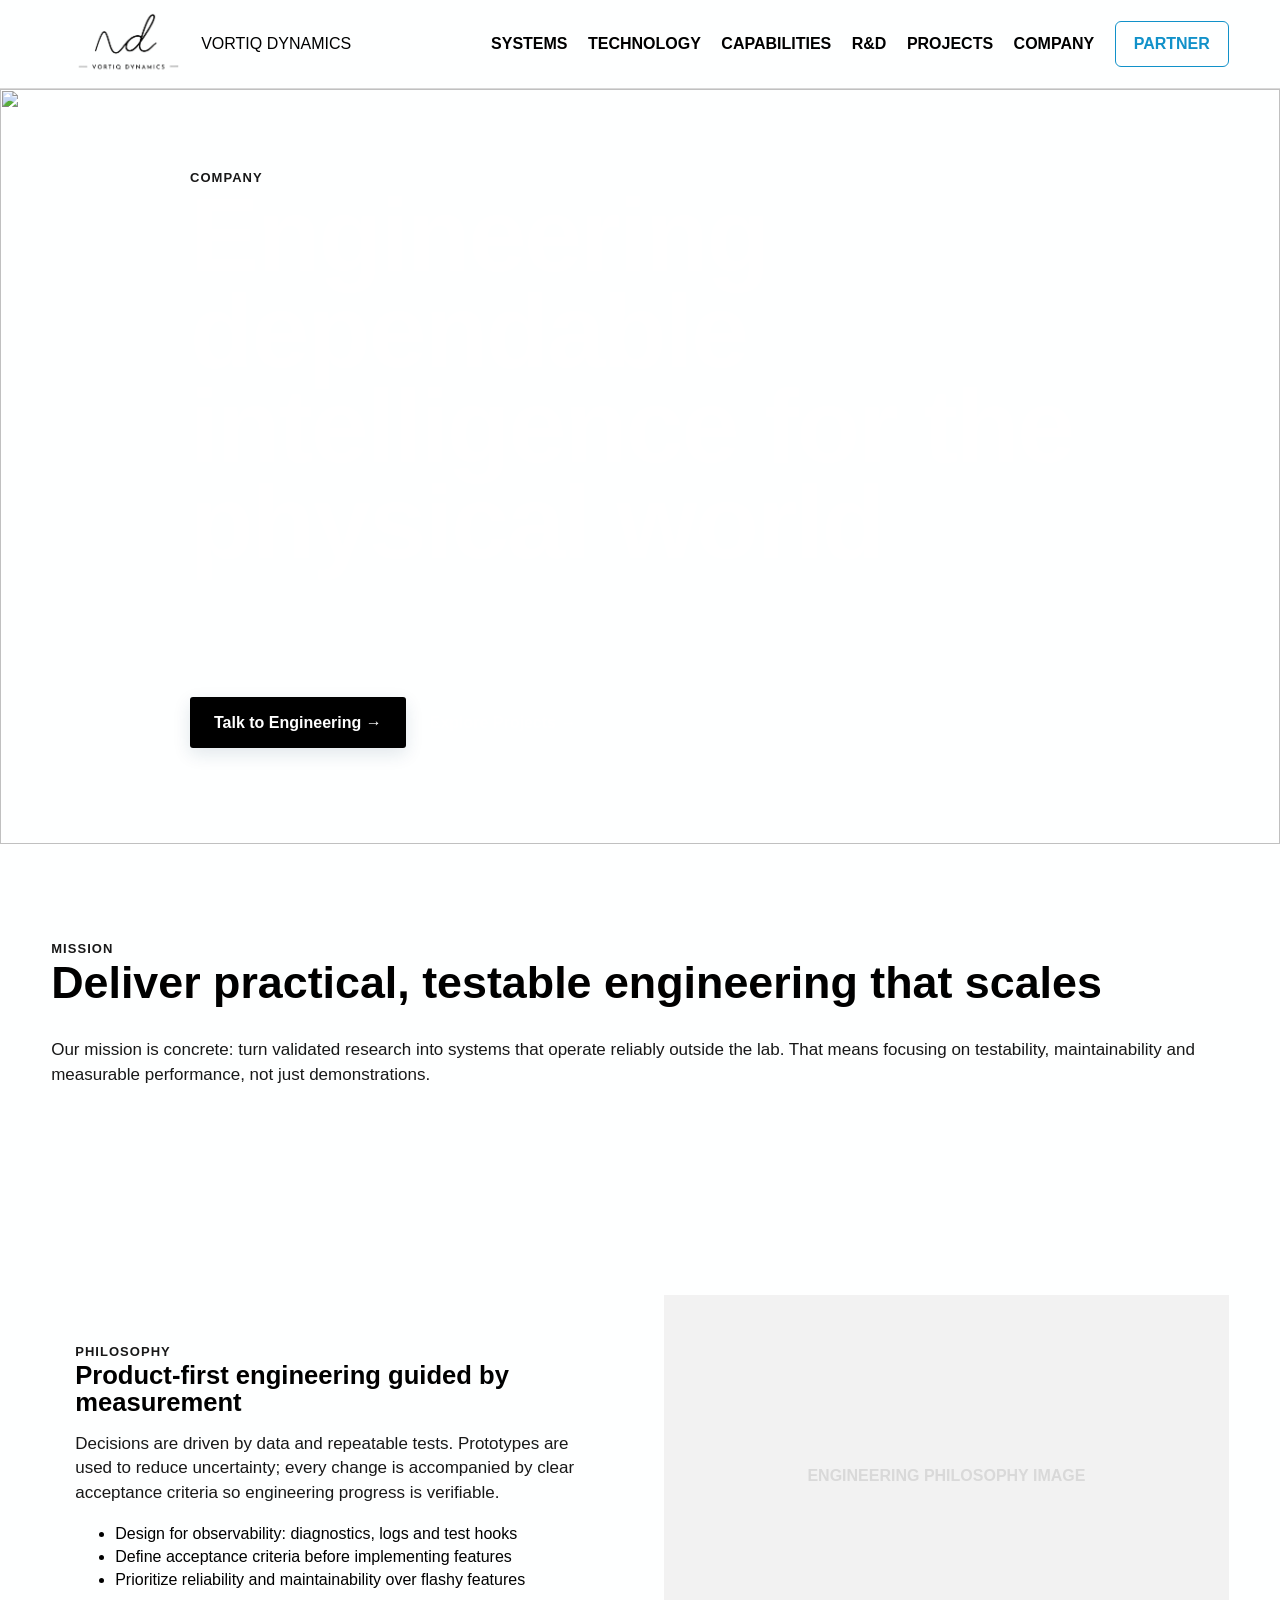
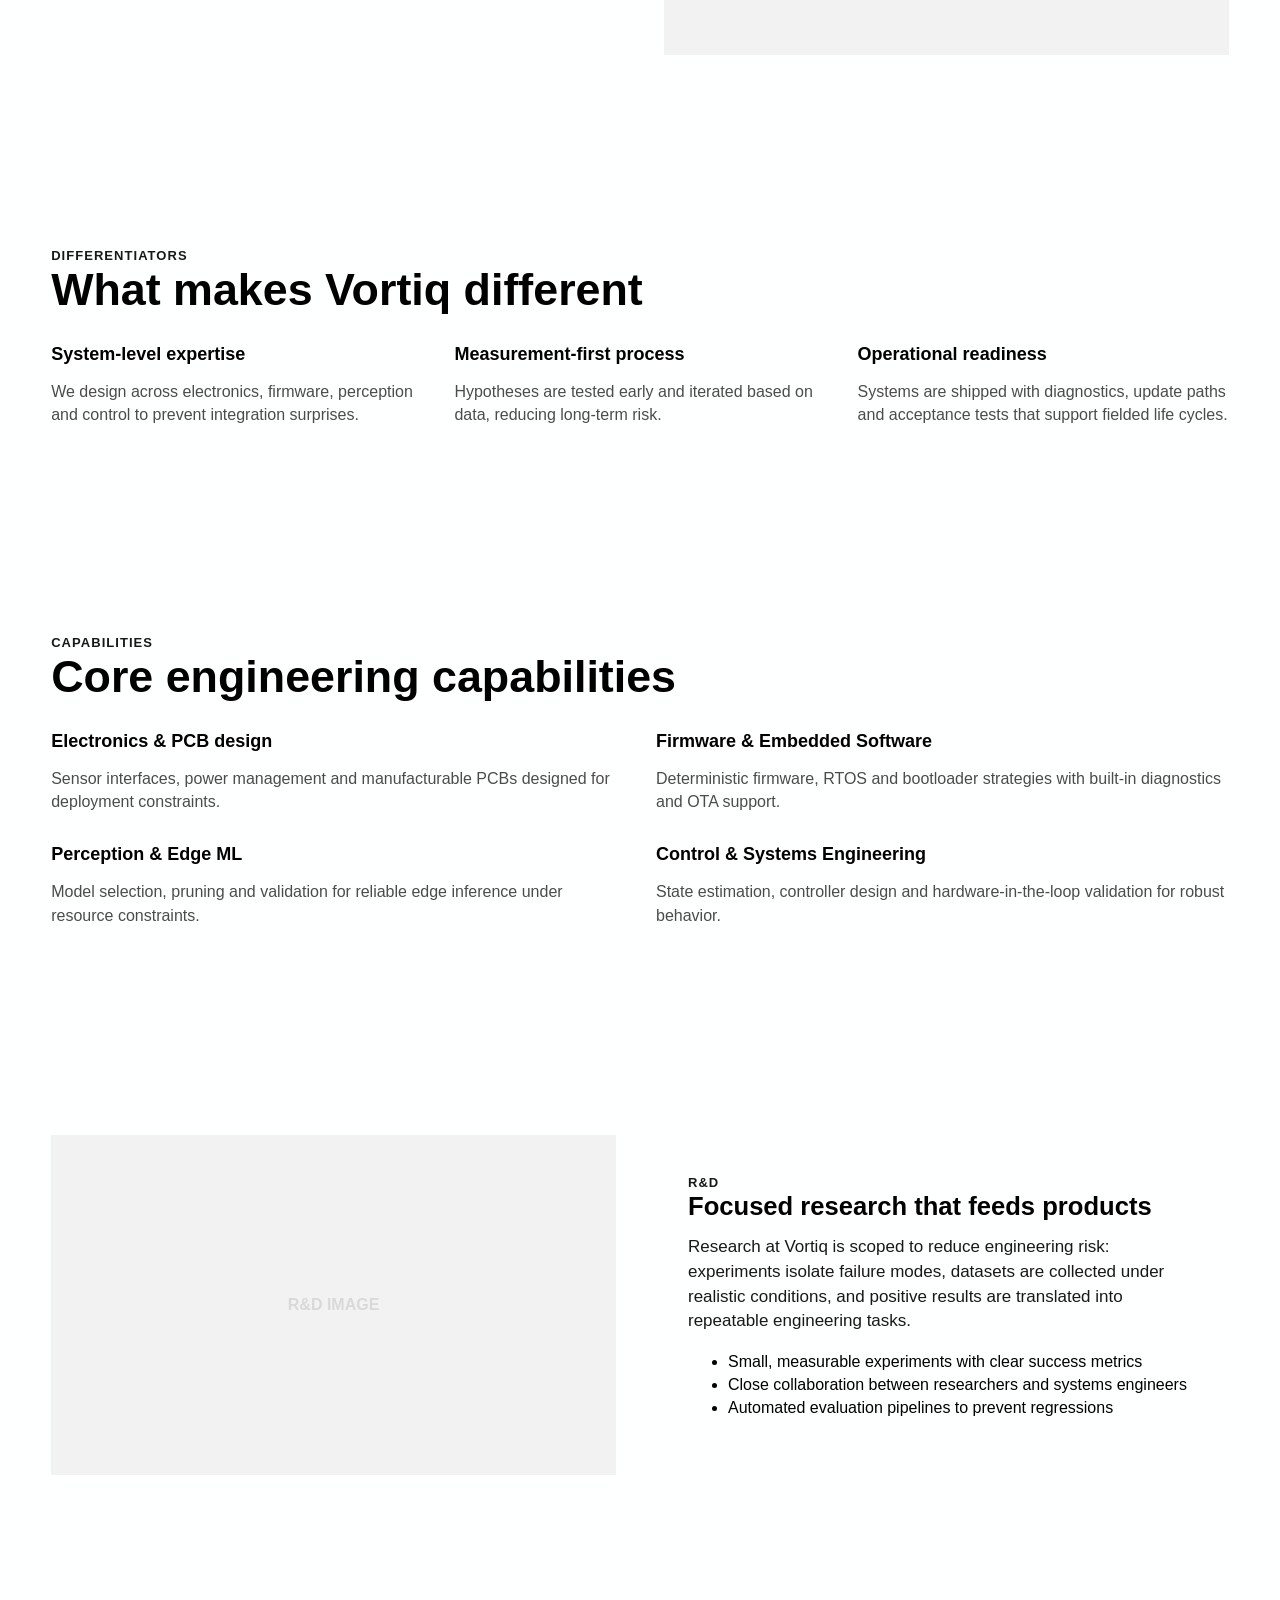
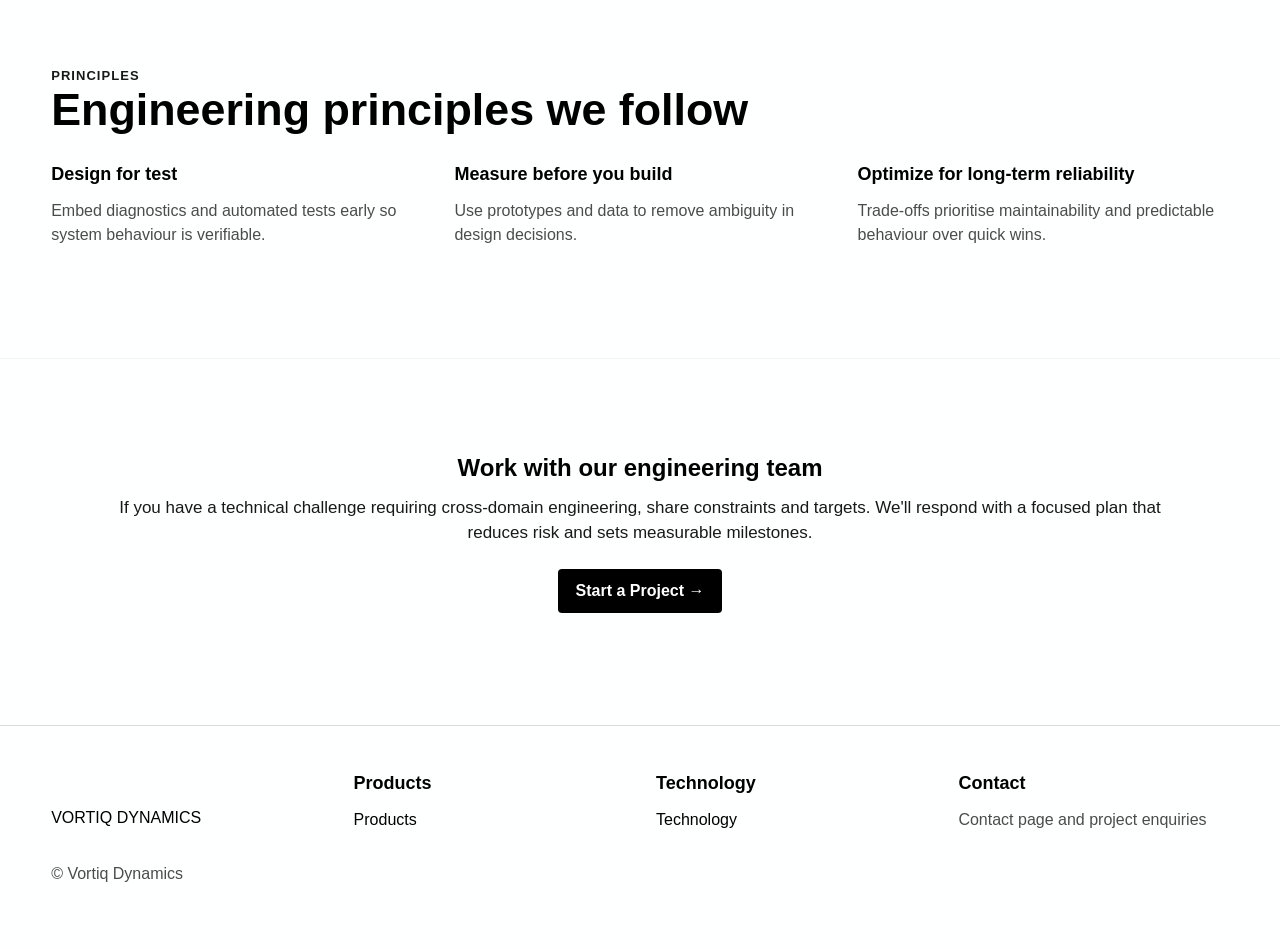
==== commit 5fdbb08c: "img" ====
--- a/company.html
+++ b/company.html
@@ -9,8 +9,13 @@
 </head>
 <body>
  <header class="site-header" role="banner">
-    <div class="container site-header__inner">
-      <div class="site-brand"><a href="index.html">VORTIQ DYNAMICS</a></div>
+        <div class="container site-header__inner">
+      <div class="site-brand">
+    <a href="index.html">
+    <img src="assets\images\Untitled design (1) (1).png" alt="Vortiq Dynamics">
+    </a>
+    <div class="site-brand"><a href="index.html">VORTIQ DYNAMICS</a></div>
+</div>
 
       <nav class="site-nav" role="navigation" aria-label="Primary navigation">
         <div class="nav-item has-dropdown">
@@ -496,18 +501,37 @@
 
 
   <!-- Mobile Systems -->
+<div id="mobile-nav"
+     class="mobile-nav"
+     role="navigation"
+     aria-label="Mobile primary navigation">
+
+
+  <!-- =====================================================
+       SYSTEMS
+       ===================================================== -->
+
   <div class="mobile-dropdown">
-    <button class="mobile-dropdown-toggle" type="button" aria-expanded="false">
-      <span>Systems</span>
+
+    <button
+      class="mobile-dropdown-toggle"
+      type="button"
+      aria-expanded="false"
+    >
+      <span>SYSTEMS</span>
       <span class="mobile-dropdown-chevron">+</span>
     </button>
 
+
     <div class="mobile-dropdown-content">
 
-      <button class="mobile-service-toggle" type="button" aria-expanded="false">
+      <button class="mobile-service-toggle"
+              type="button"
+              aria-expanded="false">
         <span>Controlled Environment Systems</span>
         <span>+</span>
       </button>
+
       <div class="mobile-service-content">
         <a href="solutions.html">Polyhouse Automation</a>
         <a href="solutions.html">Vertical Farming</a>
@@ -515,10 +539,14 @@
         <a href="solutions.html">Environmental Intelligence</a>
       </div>
 
-      <button class="mobile-service-toggle" type="button" aria-expanded="false">
+
+      <button class="mobile-service-toggle"
+              type="button"
+              aria-expanded="false">
         <span>Industrial Intelligence</span>
         <span>+</span>
       </button>
+
       <div class="mobile-service-content">
         <a href="solutions.html">Industrial Monitoring</a>
         <a href="solutions.html">Machine Intelligence</a>
@@ -526,20 +554,28 @@
         <a href="solutions.html">Connected Equipment</a>
       </div>
 
-      <button class="mobile-service-toggle" type="button" aria-expanded="false">
+
+      <button class="mobile-service-toggle"
+              type="button"
+              aria-expanded="false">
         <span>Autonomous Systems</span>
         <span>+</span>
       </button>
+
       <div class="mobile-service-content">
         <a href="solutions.html">Machine Perception</a>
         <a href="solutions.html">Autonomous Control</a>
         <a href="solutions.html">Robotics</a>
       </div>
 
-      <button class="mobile-service-toggle" type="button" aria-expanded="false">
+
+      <button class="mobile-service-toggle"
+              type="button"
+              aria-expanded="false">
         <span>Connected Infrastructure</span>
         <span>+</span>
       </button>
+
       <div class="mobile-service-content">
         <a href="solutions.html">Sensor Networks</a>
         <a href="solutions.html">Edge Infrastructure</a>
@@ -548,7 +584,453 @@
       </div>
 
     </div>
+
   </div>
+
+
+  <!-- =====================================================
+       TECHNOLOGY
+       ===================================================== -->
+
+  <div class="mobile-dropdown">
+
+    <button
+      class="mobile-dropdown-toggle"
+      type="button"
+      aria-expanded="false"
+    >
+      <span>TECHNOLOGY</span>
+      <span class="mobile-dropdown-chevron">+</span>
+    </button>
+
+
+    <div class="mobile-dropdown-content">
+
+      <button class="mobile-service-toggle"
+              type="button"
+              aria-expanded="false">
+        <span>Sensing &amp; Perception</span>
+        <span>+</span>
+      </button>
+
+      <div class="mobile-service-content">
+        <a href="technology.html">Sensors</a>
+        <a href="technology.html">Computer Vision</a>
+        <a href="technology.html">Sensor Fusion</a>
+        <a href="technology.html">Telemetry</a>
+      </div>
+
+
+      <button class="mobile-service-toggle"
+              type="button"
+              aria-expanded="false">
+        <span>Embedded Systems</span>
+        <span>+</span>
+      </button>
+
+      <div class="mobile-service-content">
+        <a href="technology.html">Embedded Hardware</a>
+        <a href="technology.html">Firmware</a>
+        <a href="technology.html">Electronics / PCB</a>
+        <a href="technology.html">Real-Time Systems</a>
+      </div>
+
+
+      <button class="mobile-service-toggle"
+              type="button"
+              aria-expanded="false">
+        <span>Edge Intelligence</span>
+        <span>+</span>
+      </button>
+
+      <div class="mobile-service-content">
+        <a href="technology.html">Edge AI</a>
+        <a href="technology.html">Machine Learning</a>
+        <a href="technology.html">Edge Computing</a>
+        <a href="technology.html">Real-Time Inference</a>
+      </div>
+
+
+      <button class="mobile-service-toggle"
+              type="button"
+              aria-expanded="false">
+        <span>Automation &amp; Control</span>
+        <span>+</span>
+      </button>
+
+      <div class="mobile-service-content">
+        <a href="technology.html">Industrial Automation</a>
+        <a href="technology.html">Control Systems</a>
+        <a href="technology.html">Actuation</a>
+        <a href="technology.html">Industrial Interfaces</a>
+      </div>
+
+
+      <button class="mobile-service-toggle"
+              type="button"
+              aria-expanded="false">
+        <span>Robotics &amp; Autonomy</span>
+        <span>+</span>
+      </button>
+
+      <div class="mobile-service-content">
+        <a href="technology.html">Robotics</a>
+        <a href="technology.html">Navigation</a>
+        <a href="technology.html">Motion Control</a>
+        <a href="technology.html">Autonomous Decision Systems</a>
+      </div>
+
+
+      <button class="mobile-service-toggle"
+              type="button"
+              aria-expanded="false">
+        <span>Connected Systems</span>
+        <span>+</span>
+      </button>
+
+      <div class="mobile-service-content">
+        <a href="technology.html">IoT</a>
+        <a href="technology.html">Device Connectivity</a>
+        <a href="technology.html">Telemetry</a>
+        <a href="technology.html">Cloud &amp; Data Infrastructure</a>
+      </div>
+
+    </div>
+
+  </div>
+
+
+  <!-- =====================================================
+       CAPABILITIES
+       ===================================================== -->
+
+  <div class="mobile-dropdown">
+
+    <button class="mobile-dropdown-toggle"
+            type="button"
+            aria-expanded="false">
+      <span>CAPABILITIES</span>
+      <span class="mobile-dropdown-chevron">+</span>
+    </button>
+
+
+    <div class="mobile-dropdown-content">
+
+      <button class="mobile-service-toggle"
+              type="button"
+              aria-expanded="false">
+        <span>Software Engineering</span>
+        <span>+</span>
+      </button>
+
+      <div class="mobile-service-content">
+        <a href="CAPABILITIES.html">Application Development</a>
+        <a href="CAPABILITIES.html">Web Applications</a>
+        <a href="CAPABILITIES.html">Mobile Applications</a>
+        <a href="CAPABILITIES.html">Backend Systems</a>
+        <a href="CAPABILITIES.html">API Development</a>
+        <a href="CAPABILITIES.html">Data Platforms</a>
+      </div>
+
+
+      <button class="mobile-service-toggle"
+              type="button"
+              aria-expanded="false">
+        <span>Cloud &amp; Infrastructure</span>
+        <span>+</span>
+      </button>
+
+      <div class="mobile-service-content">
+        <a href="CAPABILITIES.html">Cloud Architecture</a>
+        <a href="CAPABILITIES.html">Cloud Migration</a>
+        <a href="CAPABILITIES.html">DevOps</a>
+        <a href="CAPABILITIES.html">Kubernetes</a>
+        <a href="CAPABILITIES.html">CI/CD</a>
+        <a href="CAPABILITIES.html">Infrastructure as Code</a>
+      </div>
+
+
+      <button class="mobile-service-toggle"
+              type="button"
+              aria-expanded="false">
+        <span>Systems Engineering</span>
+        <span>+</span>
+      </button>
+
+      <div class="mobile-service-content">
+        <a href="CAPABILITIES.html">Embedded Software</a>
+        <a href="CAPABILITIES.html">IoT Systems</a>
+        <a href="CAPABILITIES.html">Edge Computing</a>
+        <a href="CAPABILITIES.html">Device Management</a>
+        <a href="CAPABILITIES.html">System Integration</a>
+      </div>
+
+
+      <button class="mobile-service-toggle"
+              type="button"
+              aria-expanded="false">
+        <span>AI &amp; Intelligent Systems</span>
+        <span>+</span>
+      </button>
+
+      <div class="mobile-service-content">
+        <a href="CAPABILITIES.html">Machine Learning</a>
+        <a href="CAPABILITIES.html">Computer Vision</a>
+        <a href="CAPABILITIES.html">Edge AI</a>
+        <a href="CAPABILITIES.html">Intelligent Automation</a>
+        <a href="CAPABILITIES.html">AI Integration</a>
+      </div>
+
+    </div>
+
+  </div>
+
+
+  <!-- =====================================================
+       R&D
+       ===================================================== -->
+
+  <div class="mobile-dropdown">
+
+    <button class="mobile-dropdown-toggle"
+            type="button"
+            aria-expanded="false">
+      <span>R&amp;D</span>
+      <span class="mobile-dropdown-chevron">+</span>
+    </button>
+
+
+    <div class="mobile-dropdown-content">
+
+      <button class="mobile-service-toggle"
+              type="button"
+              aria-expanded="false">
+        <span>Research Areas</span>
+        <span>+</span>
+      </button>
+
+      <div class="mobile-service-content">
+        <a href="products.html">Physical AI</a>
+        <a href="products.html">Edge AI</a>
+        <a href="products.html">Computer Vision</a>
+        <a href="products.html">Robotics</a>
+        <a href="products.html">Autonomous Systems</a>
+        <a href="products.html">Sensor Fusion</a>
+      </div>
+
+
+      <button class="mobile-service-toggle"
+              type="button"
+              aria-expanded="false">
+        <span>Prototyping</span>
+        <span>+</span>
+      </button>
+
+      <div class="mobile-service-content">
+        <a href="products.html">Electronics</a>
+        <a href="products.html">Embedded Systems</a>
+        <a href="products.html">Mechanical Integration</a>
+        <a href="products.html">System Prototypes</a>
+      </div>
+
+
+      <button class="mobile-service-toggle"
+              type="button"
+              aria-expanded="false">
+        <span>Vortiq Lab</span>
+        <span>+</span>
+      </button>
+
+      <div class="mobile-service-content">
+        <a href="products.html">Experiments</a>
+        <a href="products.html">Research Notes</a>
+        <a href="products.html">Field Experiments</a>
+      </div>
+
+
+      <button class="mobile-service-toggle"
+              type="button"
+              aria-expanded="false">
+        <span>Technology Demonstrators</span>
+        <span>+</span>
+      </button>
+
+      <div class="mobile-service-content">
+        <a href="products.html">Experimental Systems</a>
+        <a href="products.html">Proofs of Concept</a>
+        <a href="products.html">Technology Demonstrators</a>
+      </div>
+
+    </div>
+
+  </div>
+
+
+  <!-- =====================================================
+       PROJECTS
+       ===================================================== -->
+
+  <div class="mobile-dropdown">
+
+    <button class="mobile-dropdown-toggle"
+            type="button"
+            aria-expanded="false">
+      <span>PROJECTS</span>
+      <span class="mobile-dropdown-chevron">+</span>
+    </button>
+
+
+    <div class="mobile-dropdown-content">
+
+      <button class="mobile-service-toggle"
+              type="button"
+              aria-expanded="false">
+        <span>Agriculture</span>
+        <span>+</span>
+      </button>
+
+      <div class="mobile-service-content">
+        <a href="projects.html">Controlled Environment</a>
+        <a href="projects.html">Greenhouse Automation</a>
+        <a href="projects.html">Environmental Sensing</a>
+        <a href="projects.html">Irrigation Systems</a>
+      </div>
+
+
+      <button class="mobile-service-toggle"
+              type="button"
+              aria-expanded="false">
+        <span>Industrial</span>
+        <span>+</span>
+      </button>
+
+      <div class="mobile-service-content">
+        <a href="projects.html">Industrial IoT</a>
+        <a href="projects.html">Monitoring</a>
+        <a href="projects.html">Automation</a>
+        <a href="projects.html">Edge Systems</a>
+      </div>
+
+
+      <button class="mobile-service-toggle"
+              type="button"
+              aria-expanded="false">
+        <span>AI &amp; Vision</span>
+        <span>+</span>
+      </button>
+
+      <div class="mobile-service-content">
+        <a href="projects.html">Computer Vision</a>
+        <a href="projects.html">Edge AI</a>
+        <a href="projects.html">Sensor Fusion</a>
+        <a href="projects.html">Intelligent Monitoring</a>
+      </div>
+
+
+      <button class="mobile-service-toggle"
+              type="button"
+              aria-expanded="false">
+        <span>Embedded &amp; Electronics</span>
+        <span>+</span>
+      </button>
+
+      <div class="mobile-service-content">
+        <a href="projects.html">Embedded Systems</a>
+        <a href="projects.html">PCB / Electronics</a>
+        <a href="projects.html">Firmware</a>
+        <a href="projects.html">Hardware Prototypes</a>
+      </div>
+
+    </div>
+
+  </div>
+
+
+  <!-- =====================================================
+       COMPANY
+       ===================================================== -->
+
+  <div class="mobile-dropdown">
+
+    <button class="mobile-dropdown-toggle"
+            type="button"
+            aria-expanded="false">
+      <span>COMPANY</span>
+      <span class="mobile-dropdown-chevron">+</span>
+    </button>
+
+
+    <div class="mobile-dropdown-content">
+
+      <button class="mobile-service-toggle"
+              type="button"
+              aria-expanded="false">
+        <span>About Vortiq</span>
+        <span>+</span>
+      </button>
+
+      <div class="mobile-service-content">
+        <a href="company.html">Mission</a>
+        <a href="company.html">Vision</a>
+        <a href="company.html">Our Approach</a>
+      </div>
+
+
+      <button class="mobile-service-toggle"
+              type="button"
+              aria-expanded="false">
+        <span>Engineering</span>
+        <span>+</span>
+      </button>
+
+      <div class="mobile-service-content">
+        <a href="company.html">Engineering Philosophy</a>
+        <a href="company.html">System Architecture</a>
+        <a href="company.html">Technology Stack</a>
+      </div>
+
+
+      <button class="mobile-service-toggle"
+              type="button"
+              aria-expanded="false">
+        <span>People</span>
+        <span>+</span>
+      </button>
+
+      <div class="mobile-service-content">
+        <a href="company.html">Leadership</a>
+        <a href="company.html">Engineering Team</a>
+        <a href="company.html">Careers</a>
+      </div>
+
+
+      <button class="mobile-service-toggle"
+              type="button"
+              aria-expanded="false">
+        <span>Contact</span>
+        <span>+</span>
+      </button>
+
+      <div class="mobile-service-content">
+        <a href="contact.html">General Enquiries</a>
+        <a href="contact.html">Partnerships</a>
+      </div>
+
+    </div>
+
+  </div>
+
+
+  <!-- =====================================================
+       PARTNER
+       ===================================================== -->
+
+  <a href="contact.html"
+     class="btn btn--nav-cta mobile-contact">
+    PARTNER
+  </a>
+
+</div>
 
   <!-- Remaining mobile navigation -->
   <a href="technology.html">Technology</a>
--- a/css/style.css
+++ b/css/style.css
@@ -92,11 +92,26 @@
   .grid{grid-template-columns:1fr}
   .container{padding-left:20px;padding-right:20px}
 }
+@media (max-width: calc(var(--bp-mobile) - 1px)){
+  .grid{grid-template-columns:1fr}
+  .container{padding-left:20px;padding-right:20px}
+}
 
 /* Typography helpers */
 h1,h2,h3,h4{color:var(--color-text);margin:0 0 var(--space-md) 0;font-family:var(--font-family-system);line-height:1.05}
 p{margin:0 0 var(--space-md) 0}
-.eyebrow{text-transform:uppercase;letter-spacing:0.08em;font-weight:600;font-size:var(--type-eyebrow);color:var(--color-black);opacity:0.9}
+.eyebrow{text-transform:uppercase;
+letter-spacing:0.08em;
+font-weight:600;
+font-size:var(--type-eyebrow);
+color:var(--color-black);
+opacity:0.9}
+.eyebrow1{text-transform:uppercase;
+letter-spacing:0.08em;
+font-weight:600;
+font-size:var(--type-eyebrow);
+color:var(--color-white);
+opacity:0.9}
 .lead{font-size:var(--type-lead);color:var(--color-text);opacity:0.9}
 
 /* Heading scale (desktop-first, fluid where suggested) */
@@ -125,11 +140,16 @@
   min-height:88px;
 }
 
-.site-brand{
-  font-weight:700;
-  letter-spacing:0.12em;
-  color:var(--color-text);
-  font-size:0.95rem;
+.site-brand {
+  display: flex;
+  align-items: center;
+  height: 88px;
+}
+
+.site-brand img {
+  width: 150px;
+  height: auto;
+  display: block;
 }
 
 .site-brand a{color:var(--color-text)}
@@ -343,7 +363,7 @@
   color:var(--color-accent);
 }
 
-/*.mega-menu__right{
+.mega-menu__right{
   padding:12px 0 10px;
   background:#fff;
 }
@@ -370,7 +390,7 @@
 
 .mega-menu__panel a:hover{
   color:var(--color-accent);
-}*/
+}
 
 /* Tablet: two-column systems menu */
 @media (max-width:1100px) and (min-width:768px){
@@ -537,13 +557,13 @@
 /* Cinematic gradient overlay between image and content
    NOTE: gradient used by request; this slightly contradicts design.md's no-gradients rule.
 */
-/*.hero-overlay{position:absolute;inset:0;z-index:1;pointer-events:none;
-/* background: linear-gradient(90deg, rgba(251, 251, 251, 0.85) 0%,
+hero-overlay{position:absolute;inset:0;z-index:1;pointer-events:none;
+ background: linear-gradient(90deg, rgba(251, 251, 251, 0.85) 0%,
  rgba(251, 251, 251, 0.85) 25%,
  rgba(14,54,89,0.40) 45%,
  rgba(14,54,89,0.12) 70%,
  rgba(14,54,89,0) 100%);*/
-/*}*/
+}
 .hero {
     position: relative;
     min-height: 80vh;
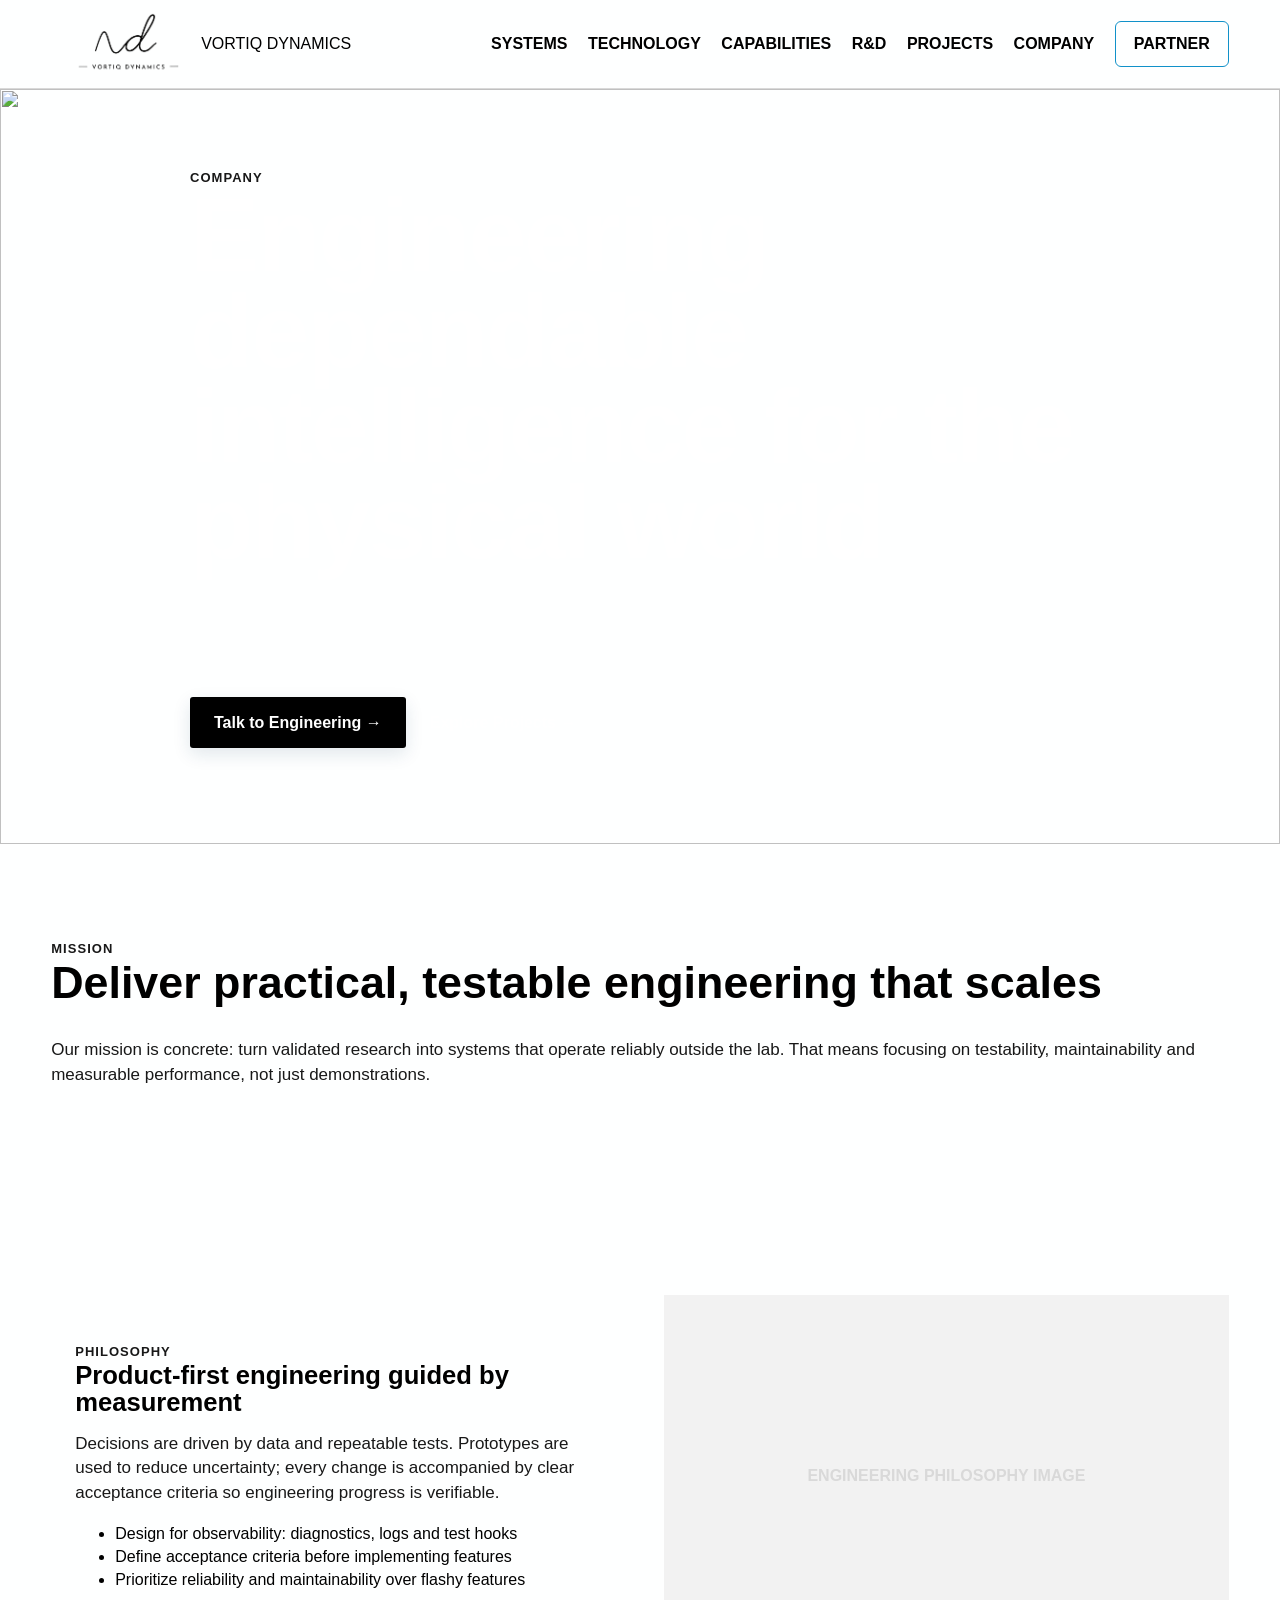
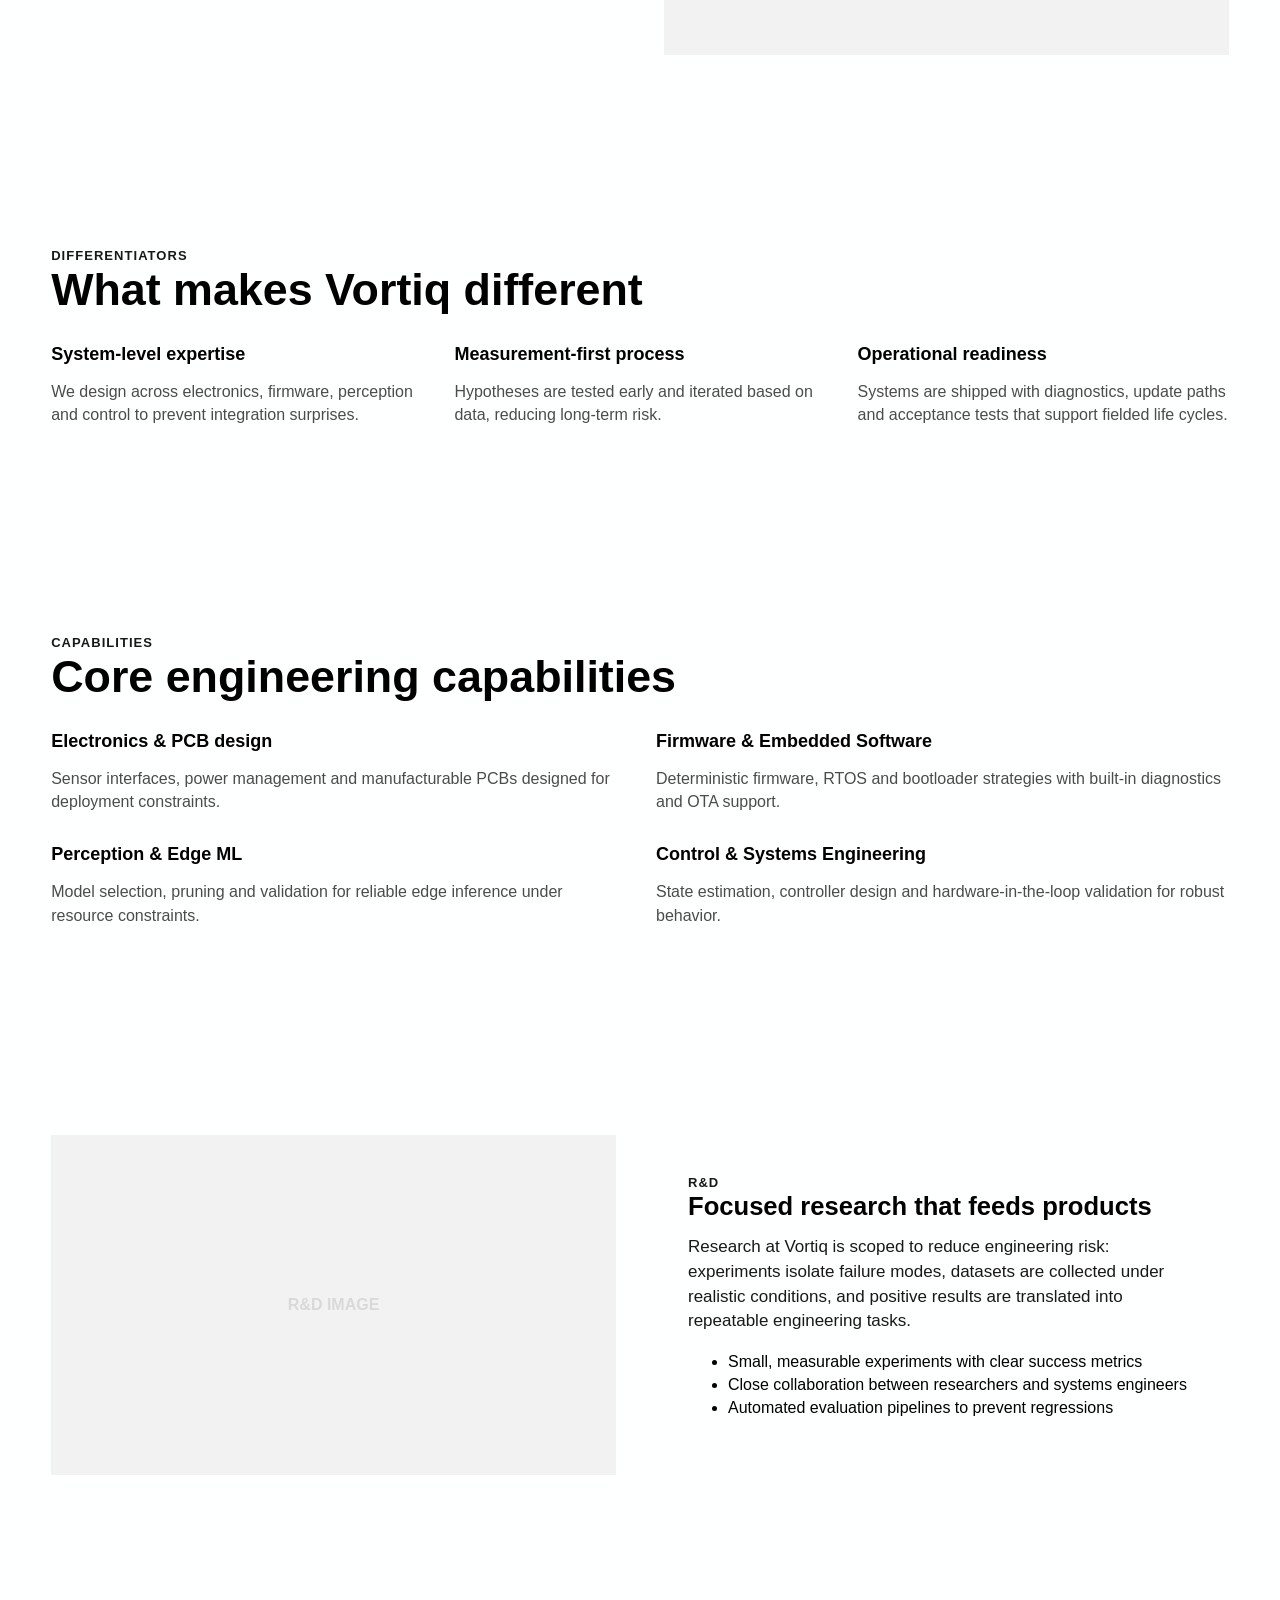
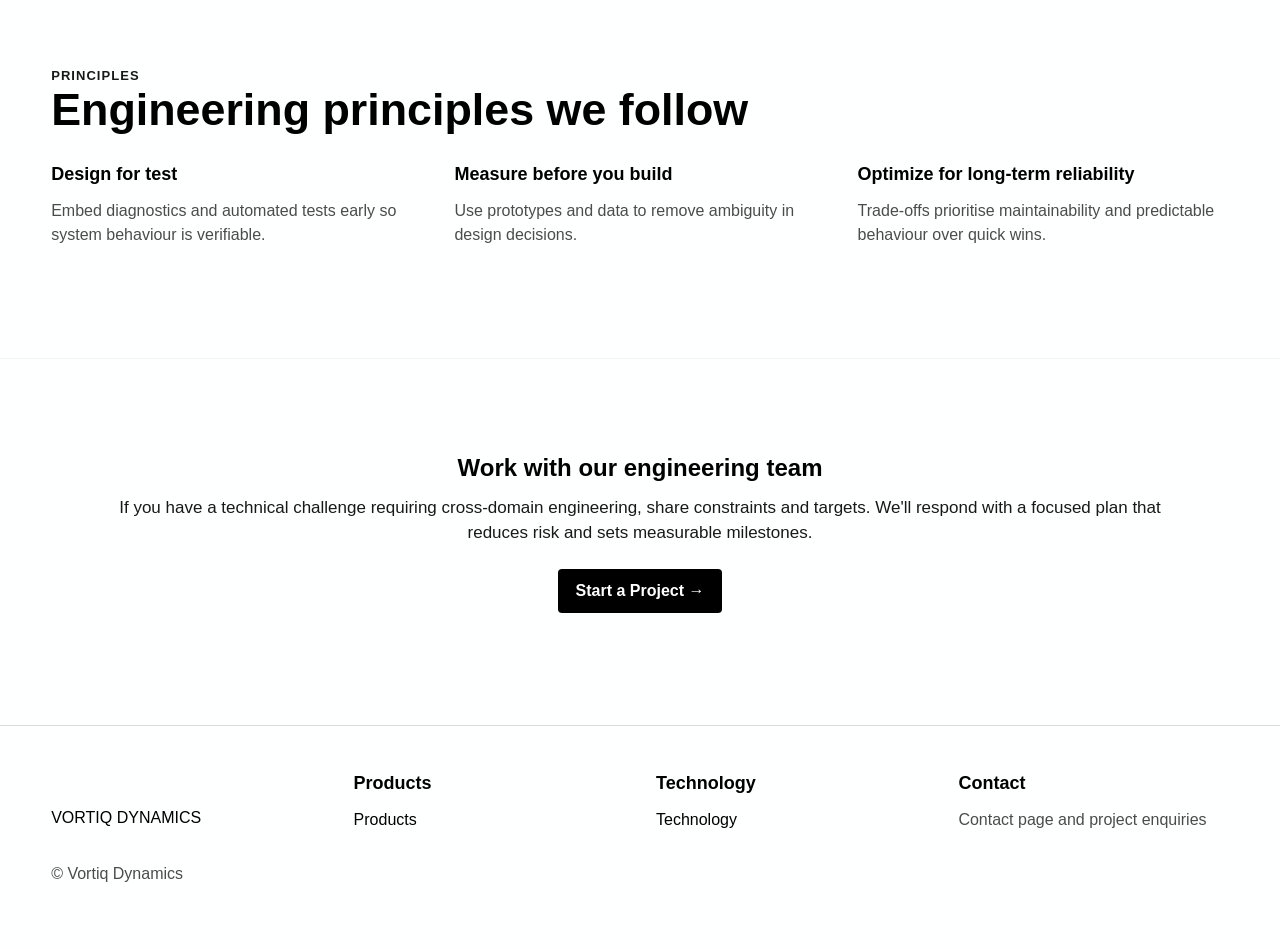
==== commit b8c64c03: "v6 mobile" ====
--- a/company.html
+++ b/company.html
@@ -497,7 +497,7 @@
       </button>
     </div>
 
-<div id="mobile-nav" class="mobile-nav" role="navigation" aria-label="Mobile primary navigation">
+<!--<div id="mobile-nav" class="mobile-nav" role="navigation" aria-label="Mobile primary navigation">-->
 
 
   <!-- Mobile Systems -->
@@ -1025,23 +1025,13 @@
        PARTNER
        ===================================================== -->
 
-  <a href="contact.html"
-     class="btn btn--nav-cta mobile-contact">
-    PARTNER
-  </a>
+<a href="contact.html" class="btn btn--nav-cta">PARTNER</a>
 
 </div>
 
-  <!-- Remaining mobile navigation -->
-  <a href="technology.html">Technology</a>
-  <a href="solutions.html">Solutions</a>
-  <a href="products.html">Products</a>
-  <a href="projects.html">Projects</a>
-  <a href="company.html">Company</a>
-
-  <a href="contact.html" class="btn btn--nav-cta mobile-contact">
-    Get in touch
-  </a>
+
+
+
 
 </div>
   </header>
--- a/css/style.css
+++ b/css/style.css
@@ -531,12 +531,17 @@
 .site-header.is-scrolling{backdrop-filter:none;box-shadow:none;border-bottom:1px solid var(--color-medium-gray)}
 
 /* Buttons */
-.btn{display:inline-flex;align-items:center;gap:8px;border-radius:var(--radius-md);padding:10px 18px;font-weight:700;cursor:pointer;border:0;text-decoration:none}
+.btn{display:inline-flex;align-items:center;gap:
+  8px;border-radius:var(--radius-md);padding:10px 18px;font-weight:700;cursor:pointer;border:0;text-decoration:none}
 .btn--primary{background:var(--color-text);color:#fff}
 .btn--primary:hover{filter:brightness(0.95)}
 .btn--secondary{background:transparent;color:var(--color-text);border:1px solid var(--color-medium-gray)}
 .btn--link{background:transparent;color:var(--color-text);padding:0;border:0}
-.btn--nav-cta{border:1px solid var(--color-accent);background:transparent;color:var(--color-accent);padding:10px 18px;border-radius:6px;transition:background var(--transition-fast) ease,color var(--transition-fast) ease}
+.btn--nav-cta{border:1px solid var(--color-accent);
+  background:transparent;
+  color:var(--color-white);
+  padding:10px 18px;border-radius:6px;
+  transition:background var(--transition-fast) ease,color var(--transition-fast) ease}
 .btn--nav-cta:hover,.btn--nav-cta:focus-visible{background:var(--color-accent);color:#fff}
 
 /* Hero component */
@@ -1598,4 +1603,87 @@
   .systems-mega__grid {
     overflow:hidden;
   }
+}
+@media (max-width: 767px) {
+
+    .hero {
+        min-height: 75vh;
+        padding-top: 60px;
+        padding-bottom: 50px;
+    }
+
+    .hero-bg-image {
+        object-position: 65% center;
+    }
+
+    .hero-content {
+        padding-left: 22px;
+        padding-right: 22px;
+    }
+
+    .hero-content .h-hero {
+        font-size: clamp(2.4rem, 11vw, 3.5rem);
+        line-height: 0.95;
+    }
+
+    .hero-content .lead {
+        font-size: 1rem;
+        line-height: 1.45;
+    }
+}
+@media (max-width: 767px) {
+    .mobile-nav .btn--nav-cta {
+        display: flex;
+        align-items: center;
+        justify-content: flex-start;
+
+        width: 100%;
+        box-sizing: border-box;
+
+        color: var(--color-accent) !important;
+        background: transparent !important;
+        border: 1px solid var(--color-accent);
+
+        padding: 14px 0;
+        min-height: 56px;
+    }
+
+    .mobile-nav .btn--nav-cta:hover,
+    .mobile-nav .btn--nav-cta:focus,
+    .mobile-nav .btn--nav-cta:focus-visible {
+        color: var(--color-accent) !important;
+        background: transparent !important;
+    }
+}
+.mobile-partner {
+    display: flex !important;
+    align-items: center;
+    justify-content: center;
+
+    width: 100%;
+    min-height: 56px;
+
+    margin-top: 20px;
+    padding: 14px 20px;
+
+    box-sizing: border-box;
+
+    border: 1px solid var(--color-accent);
+    border-radius: 6px;
+
+    background: transparent !important;
+    color: var(--color-accent) !important;
+
+    font-size: 1rem;
+    font-weight: 700;
+    text-decoration: none;
+
+    transition: background 0.2s ease, color 0.2s ease;
+}
+
+.mobile-partner:hover,
+.mobile-partner:focus,
+.mobile-partner:active {
+    background: var(--color-accent) !important;
+    color: #fff !important;
 }
